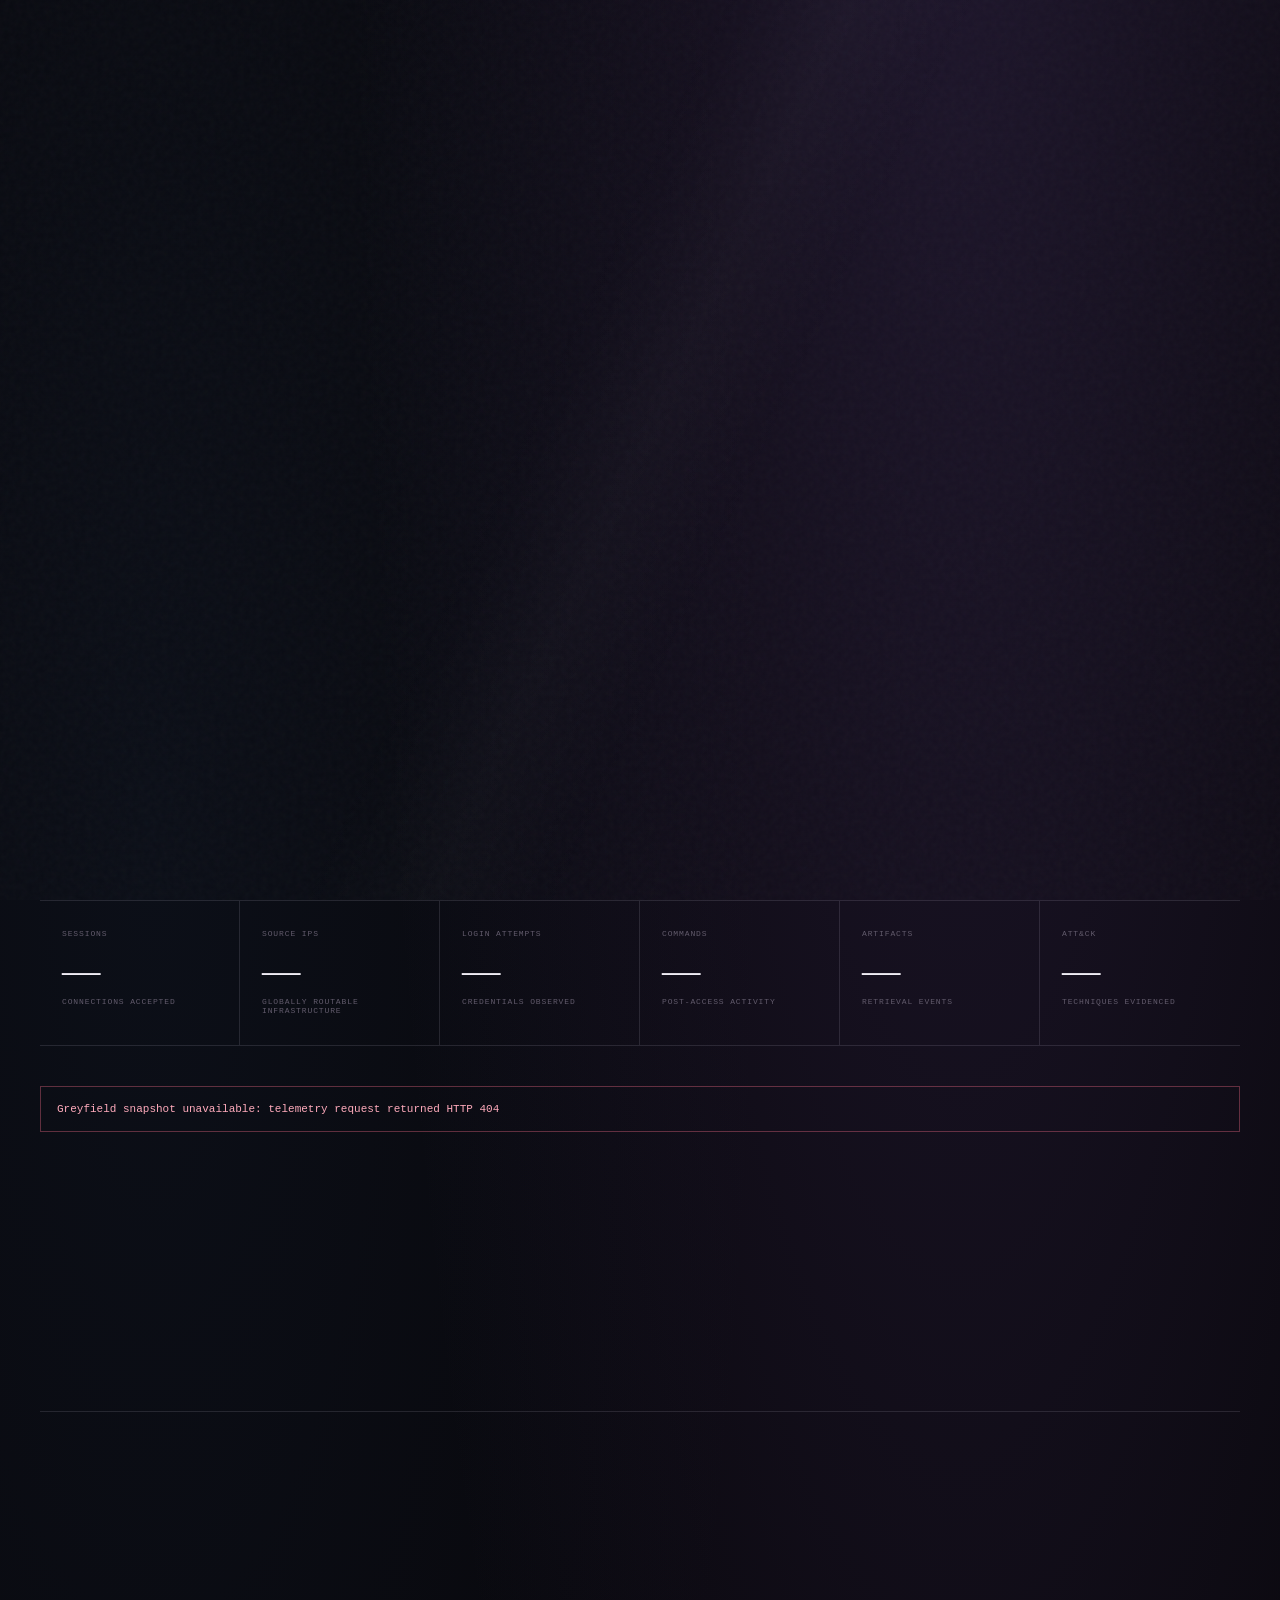
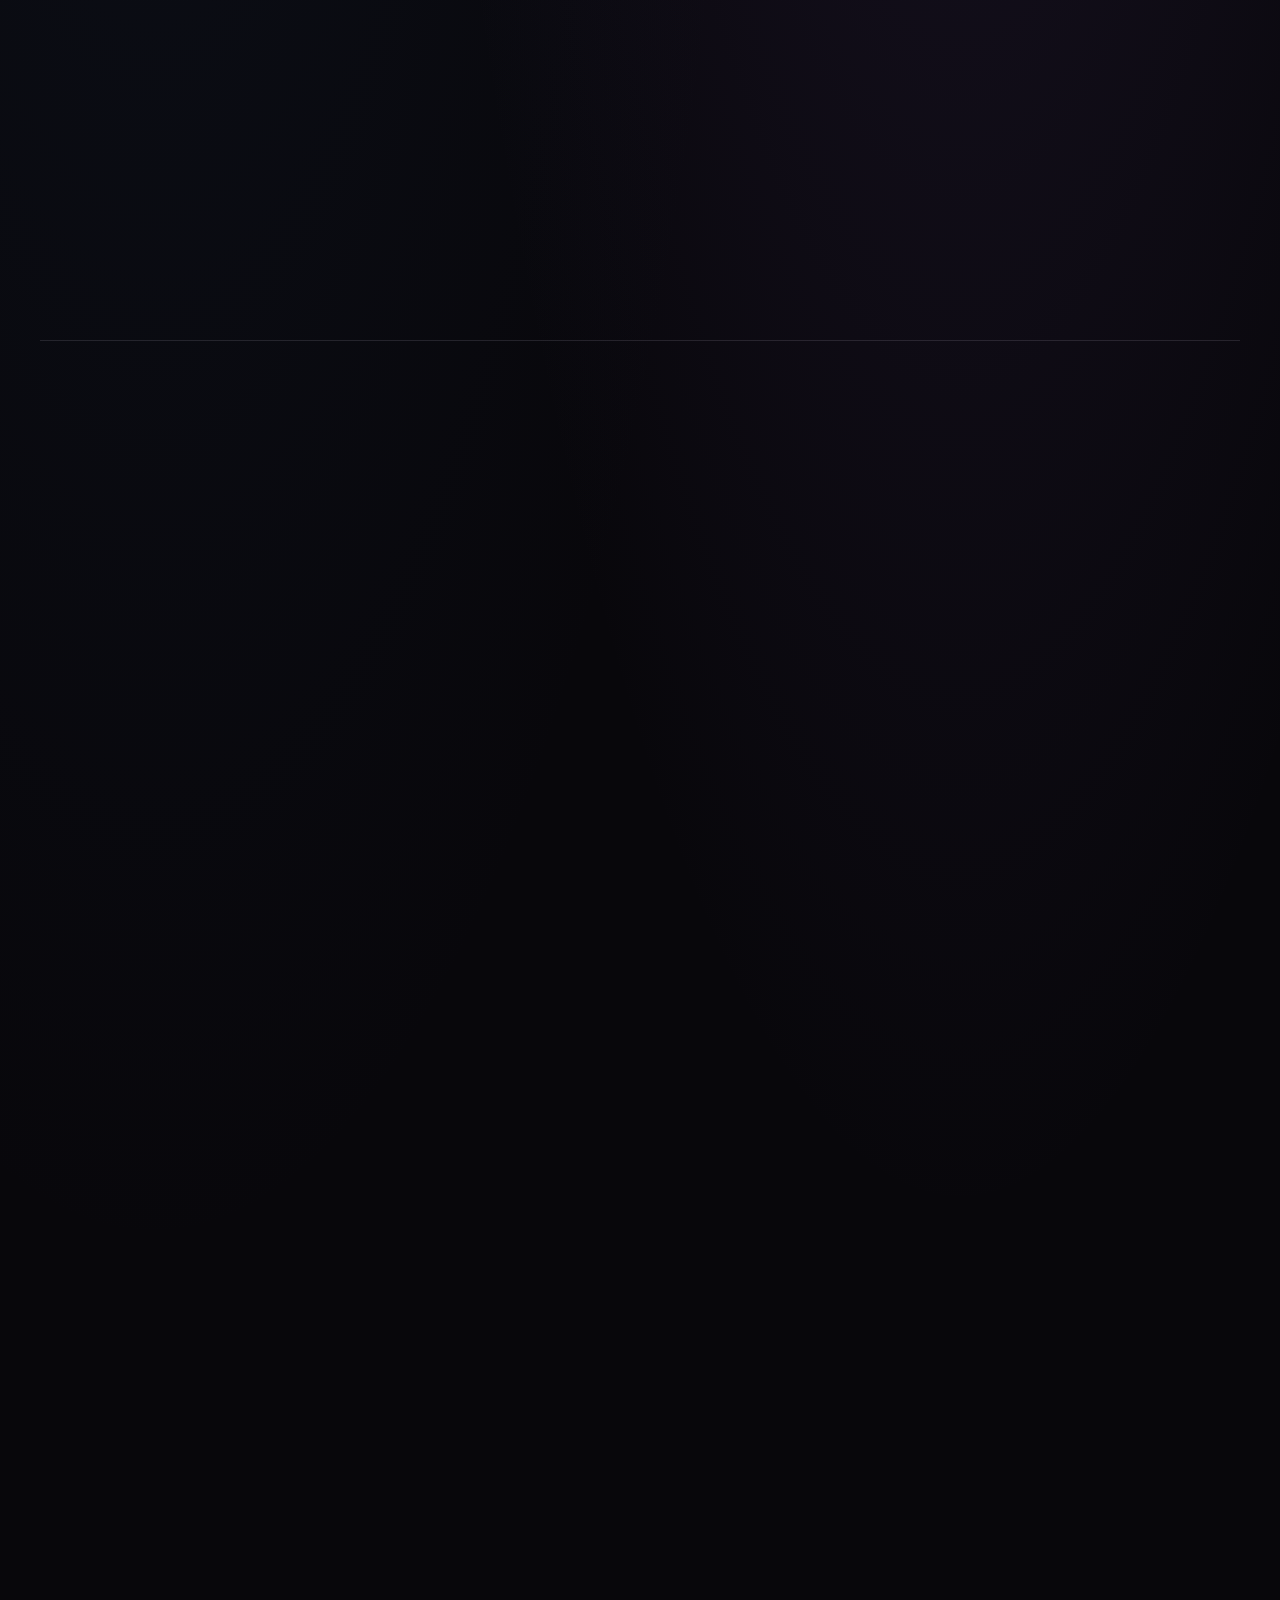
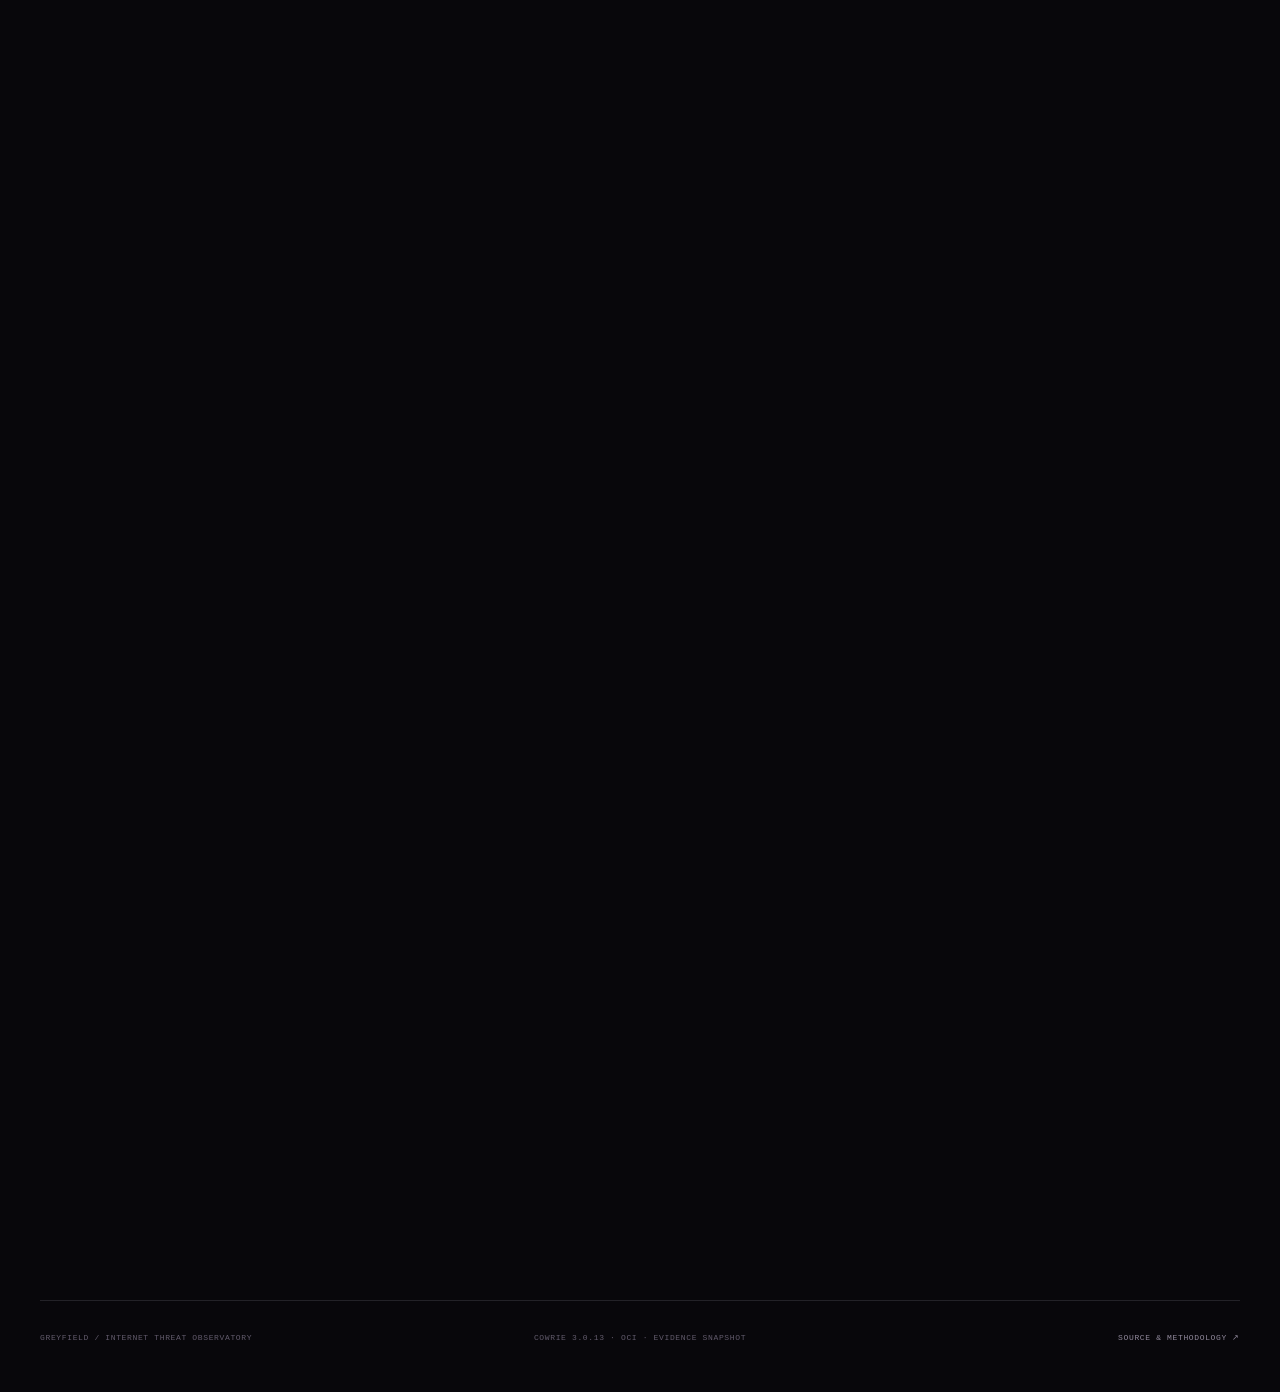
==== dashboard/index.html @ a4156a8d "build evidence-governed threat observatory" ====
<!doctype html>
<html lang="en">
  <head>
    <meta charset="utf-8">
    <meta name="viewport" content="width=device-width, initial-scale=1">
    <meta name="color-scheme" content="dark">
    <meta name="theme-color" content="#08070b">
    <meta http-equiv="Content-Security-Policy" content="default-src 'self'; script-src 'self'; style-src 'self'; img-src 'self' data:; connect-src 'self'; object-src 'none'; base-uri 'none'; frame-ancestors 'none'">
    <meta name="description" content="Greyfield is a live SSH and Telnet honeypot observatory publishing evidence-backed internet threat telemetry.">
    <title>Greyfield — Internet Threat Observatory</title>
    <link rel="icon" href="./assets/favicon.svg" type="image/svg+xml">
    <link rel="stylesheet" href="./assets/styles.css">
    <script src="./assets/app.js" defer></script>
  </head>
  <body>
    <a class="skip-link" href="#main">Skip to observations</a>
    <div class="grain" aria-hidden="true"></div>

    <main id="main">
      <section id="top" class="hero">
        <div class="hero-copy reveal">
          <p class="overline"><span>01</span> Public threat research / OCI Mumbai</p>
          <h1>The internet knocks.<br><em>Greyfield listens.</em></h1>
          <p class="hero-deck">
            An internet-facing SSH and Telnet deception system preserving evidence of discovery,
            credential pressure, command execution, and payload retrieval against an exposed Linux decoy.
          </p>
          <div class="hero-meta">
            <span><small>Snapshot</small><time id="generated-at">—</time></span>
            <span><small>Observed</small><strong id="window-label">—</strong></span>
            <span><small>Sensor</small><strong id="sensor-label">—</strong></span>
            <span id="endpoint-meta" hidden><small>Public decoy</small><strong id="endpoint-label">—</strong></span>
          </div>
        </div>

        <div class="observatory reveal" aria-label="Geographic distribution of observed attacker sources">
          <div class="observatory-head">
            <span>Source constellation</span>
            <span id="constellation-label">Awaiting telemetry</span>
          </div>
          <canvas id="source-canvas"></canvas>
          <div class="observatory-axis x">180°W <span>0°</span> 180°E</div>
          <div class="observatory-axis y">90°N <span>0°</span> 90°S</div>
          <div id="source-focus" class="source-focus" aria-live="polite">
            <small>Hover a signal</small>
            <strong>Public sources appear here</strong>
          </div>
        </div>
      </section>

      <section class="metric-band" aria-label="Observation totals">
        <article><span>Sessions</span><strong id="metric-sessions">—</strong><small>connections accepted</small></article>
        <article><span>Source IPs</span><strong id="metric-sources">—</strong><small>globally routable infrastructure</small></article>
        <article><span>Login attempts</span><strong id="metric-auth">—</strong><small>credentials observed</small></article>
        <article><span>Commands</span><strong id="metric-commands">—</strong><small>post-access activity</small></article>
        <article><span>Artifacts</span><strong id="metric-downloads">—</strong><small>retrieval events</small></article>
        <article><span>ATT&amp;CK</span><strong id="metric-techniques">—</strong><small>techniques evidenced</small></article>
      </section>

      <div id="dashboard-error" class="error-banner" role="alert" hidden></div>

      <section id="pulse" class="chapter">
        <header class="chapter-head reveal">
          <div><p class="overline"><span>02</span> Temporal signal</p><h2>Attack pulse</h2></div>
          <p>A seven-day operating picture of connection volume, credential pressure, post-access commands, and payload-transfer activity reaching the decoy.</p>
        </header>
        <div class="pulse-layout">
          <article class="chart-stage reveal">
            <div class="stage-head">
              <div class="legend"><span class="sessions">Sessions</span><span class="auth">Auth</span><span class="commands">Commands</span></div>
              <div class="range-switch" role="group" aria-label="Activity range">
                <button type="button" data-hours="24">24H</button>
                <button type="button" data-hours="168" class="active">7D</button>
              </div>
            </div>
            <div id="pulse-chart" class="pulse-chart" role="img" aria-label="Observed activity over time"></div>
          </article>
          <aside class="stream reveal">
            <div class="stage-head"><strong>Latest evidence</strong><span>UTC</span></div>
            <ol id="event-stream"></ol>
          </aside>
        </div>
      </section>

      <section id="origins" class="chapter">
        <header class="chapter-head reveal">
          <div><p class="overline"><span>03</span> Network evidence</p><h2>Where the traffic came from</h2></div>
          <p>Public source addresses are shown as observed. Location and network ownership are approximate enrichment, not identity attribution.</p>
        </header>
        <div class="evidence-toolbar reveal">
          <label><span>Filter source evidence</span><input id="source-search" type="search" placeholder="IP, country, ASN, network…" autocomplete="off"></label>
          <span id="source-count">— sources</span>
        </div>
        <div class="evidence-table-wrap reveal">
          <table class="evidence-table">
            <thead><tr><th>Source</th><th>Network context</th><th>First / last seen</th><th>Sessions</th><th>Auth</th><th>Commands</th><th>Artifacts</th></tr></thead>
            <tbody id="source-rows"></tbody>
          </table>
        </div>
      </section>

      <section id="behavior" class="chapter behavior-chapter">
        <header class="chapter-head reveal">
          <div><p class="overline"><span>04</span> Intrusion evidence</p><h2>Observed intrusion behavior</h2></div>
          <p>Greyfield reconstructs credential pressure and post-access activity from commands issued inside the decoy. Records are sanitized for publication, rendered as inert evidence, and mapped to ATT&amp;CK only where the telemetry supports the technique.</p>
        </header>

        <div class="credential-pair reveal">
          <article>
            <header><span>Most-tried usernames</span><small>credential surface</small></header>
            <div id="username-list" class="rank-list"></div>
          </article>
          <article>
            <header><span>Most-tried passwords</span><small>attacker supplied</small></header>
            <div id="password-list" class="rank-list amber"></div>
          </article>
        </div>

        <article class="command-lab reveal">
          <header>
            <div><span class="terminal-lights" aria-hidden="true"><i></i><i></i><i></i></span><strong>Observed command evidence</strong></div>
            <label><span class="visually-hidden">Filter commands</span><input id="command-search" type="search" placeholder="Search command evidence…" autocomplete="off"></label>
          </header>
          <div class="terminal-heading"><span>count</span><span>observed command</span><span>classification</span><span>ATT&amp;CK</span></div>
          <div id="command-rows" class="command-rows"></div>
        </article>

        <div class="mitre-head reveal">
          <div><p class="overline">MITRE ATT&amp;CK Enterprise</p><h3>Evidence-mapped techniques</h3></div>
          <a href="./data/attack-layer.json" download>Download Navigator layer <span>↗</span></a>
        </div>
        <div id="mitre-grid" class="mitre-grid"></div>
      </section>

      <section id="artifacts" class="chapter">
        <header class="chapter-head reveal">
          <div><p class="overline"><span>05</span> Payload transfer</p><h2>Payload retrieval evidence</h2></div>
          <p>This record identifies transfer infrastructure requested through the decoy, with query material removed and SHA-256 retained for correlation. Retrieval is evidence of transfer activity—not proof of execution, family attribution, or operator identity.</p>
        </header>
        <div id="artifact-empty" class="empty-state" hidden>No artifact retrieval has been observed in this snapshot.</div>
        <div class="artifact-table-wrap reveal">
          <table class="artifact-table">
            <thead><tr><th>Observed URL</th><th>SHA-256</th><th>ATT&amp;CK</th><th>Family correlation</th><th>Count</th><th>Last observed</th></tr></thead>
            <tbody id="artifact-rows"></tbody>
          </table>
        </div>
      </section>

      <section id="method" class="method chapter reveal">
        <div>
          <p class="overline"><span>06</span> Evidence boundary</p>
          <h2>Real observations.<br><em>Clear limits.</em></h2>
        </div>
        <div class="method-copy">
          <p id="provenance-copy">Telemetry is loading.</p>
          <p>Greyfield records what reached a controlled deception service; it does not identify the person behind an address. Source geography, network ownership, ATT&amp;CK mappings, and third-party family labels remain qualified analytical context rather than attribution.</p>
        </div>
        <dl class="quality-list">
          <div><dt>Published events</dt><dd id="quality-events">—</dd></div>
          <div><dt>Operator events removed</dt><dd id="quality-operator">—</dd></div>
          <div><dt>Non-public addresses removed</dt><dd id="quality-private">—</dd></div>
          <div><dt>Sensitive patterns redacted</dt><dd id="quality-redactions">—</dd></div>
          <div><dt>Invalid records skipped</dt><dd id="quality-invalid">—</dd></div>
          <div><dt>New hash lookups</dt><dd id="quality-family-lookups">—</dd></div>
          <div><dt>Hash lookup failures</dt><dd id="quality-family-failures">—</dd></div>
          <div><dt>Schema</dt><dd id="quality-schema">—</dd></div>
        </dl>
      </section>
    </main>

    <footer>
      <span>Greyfield / Internet Threat Observatory</span>
      <span>Cowrie 3.0.13 · OCI · evidence snapshot</span>
      <a href="https://github.com/dedsec-terminal/greyfield">Source &amp; methodology ↗</a>
    </footer>
  </body>
</html>
---- dashboard/assets/styles.css ----
:root {
  --ink: #f0edf5;
  --paper: #08070b;
  --paper-2: #0d0b12;
  --panel: rgba(18, 15, 24, 0.76);
  --line: rgba(225, 217, 239, 0.13);
  --line-strong: rgba(225, 217, 239, 0.24);
  --muted: #91899c;
  --dim: #625b6c;
  --violet: #9e83ff;
  --blue: #73a9ff;
  --rose: #ff708d;
  --amber: #efb85a;
  --mint: #65d7b0;
  --content: min(1480px, calc(100vw - 80px));
  --serif: Georgia, "Times New Roman", serif;
  --sans: Inter, ui-sans-serif, -apple-system, BlinkMacSystemFont, "Segoe UI", sans-serif;
  --mono: "SFMono-Regular", Consolas, "Liberation Mono", monospace;
  color-scheme: dark;
  font-family: var(--sans);
}

* { box-sizing: border-box; }
[hidden] { display: none !important; }
html { scroll-behavior: smooth; }
body {
  min-width: 320px;
  margin: 0;
  overflow-x: hidden;
  background:
    radial-gradient(ellipse at 75% -5%, rgba(110, 77, 162, 0.22), transparent 38rem),
    radial-gradient(ellipse at 12% 18%, rgba(35, 65, 104, 0.14), transparent 38rem),
    var(--paper);
  color: var(--ink);
  font-family: var(--sans);
  -webkit-font-smoothing: antialiased;
}

body::before {
  position: fixed;
  z-index: -1;
  inset: 0;
  background: linear-gradient(115deg, transparent 42%, rgba(255,255,255,.018) 50%, transparent 58%);
  content: "";
  pointer-events: none;
}

.grain {
  position: fixed;
  z-index: 100;
  inset: 0;
  opacity: .032;
  pointer-events: none;
  background-image: url("data:image/svg+xml,%3Csvg viewBox='0 0 180 180' xmlns='http://www.w3.org/2000/svg'%3E%3Cfilter id='n'%3E%3CfeTurbulence type='fractalNoise' baseFrequency='.85' numOctaves='3' stitchTiles='stitch'/%3E%3C/filter%3E%3Crect width='100%25' height='100%25' filter='url(%23n)' opacity='.9'/%3E%3C/svg%3E");
}

a { color: inherit; text-decoration: none; }
button, input { font: inherit; }
button { color: inherit; }
::selection { background: rgba(158, 131, 255, .35); }

.skip-link {
  position: fixed;
  z-index: 200;
  top: 12px;
  left: 12px;
  padding: 10px 14px;
  border-radius: 6px;
  background: var(--ink);
  color: var(--paper);
  opacity: 0;
  pointer-events: none;
  transform: translateY(-160%);
}
.skip-link:focus { opacity: 1; pointer-events: auto; transform: none; }

main, footer { width: var(--content); margin-inline: auto; }
.hero {
  display: grid;
  min-height: 100vh;
  grid-template-columns: .92fr 1.08fr;
  align-items: center;
  gap: clamp(40px, 6vw, 110px);
  padding: 80px 0 92px;
}

.overline { margin: 0 0 24px; color: var(--muted); font: 10px var(--mono); letter-spacing: .16em; text-transform: uppercase; }
.overline span { margin-right: 15px; color: var(--violet); }
.hero h1 { max-width: 760px; margin: 0; font: 400 clamp(55px, 6.3vw, 108px)/.9 var(--serif); letter-spacing: -.055em; }
.hero h1 em, .method h2 em { color: #a99bb8; font-weight: 400; }
.hero-deck { max-width: 630px; margin: 36px 0 42px; color: #b4adbb; font-size: clamp(15px, 1.2vw, 19px); line-height: 1.7; }
.hero-meta { display: flex; flex-wrap: wrap; gap: 34px; }
.hero-meta span { display: grid; gap: 7px; }
.hero-meta small { color: var(--dim); font: 9px var(--mono); letter-spacing: .12em; text-transform: uppercase; }
.hero-meta strong, .hero-meta time { color: #c8c1ce; font: 11px var(--mono); }

.observatory {
  position: relative;
  min-height: 570px;
  overflow: hidden;
  border: 1px solid var(--line);
  border-radius: 50% 50% 22px 22px / 18% 18% 22px 22px;
  background:
    radial-gradient(circle at 50% 54%, rgba(106, 75, 150, .18), transparent 44%),
    linear-gradient(180deg, rgba(18, 16, 25, .78), rgba(11, 9, 15, .92));
  box-shadow: 0 40px 100px rgba(0,0,0,.38), inset 0 0 80px rgba(116, 85, 163, .04);
}
.observatory::before, .observatory::after { position: absolute; inset: 12% 10%; border: 1px solid rgba(190,178,211,.07); border-radius: 50%; content: ""; }
.observatory::after { inset: 22% 20%; }
.observatory-head { position: absolute; z-index: 2; top: 28px; right: 34px; left: 34px; display: flex; justify-content: space-between; color: var(--dim); font: 9px var(--mono); letter-spacing: .12em; text-transform: uppercase; }
#source-canvas { position: absolute; inset: 0; width: 100%; height: 100%; }
.observatory-axis { position: absolute; color: rgba(188,178,202,.3); font: 8px var(--mono); letter-spacing: .08em; pointer-events: none; }
.observatory-axis.x { right: 45px; bottom: 29px; left: 45px; display: flex; justify-content: space-between; }
.observatory-axis.y { top: 75px; bottom: 58px; left: 22px; display: flex; flex-direction: column; justify-content: space-between; }
.source-focus { position: absolute; z-index: 3; right: 32px; bottom: 54px; display: grid; max-width: 270px; gap: 5px; padding: 14px 16px; border: 1px solid var(--line); border-radius: 8px; background: rgba(7,6,10,.72); backdrop-filter: blur(14px); }
.source-focus small { color: var(--dim); font: 8px var(--mono); letter-spacing: .12em; text-transform: uppercase; }
.source-focus strong { overflow: hidden; color: #ddd5e6; font: 11px var(--mono); text-overflow: ellipsis; white-space: nowrap; }

.metric-band { display: grid; grid-template-columns: repeat(6, 1fr); border-block: 1px solid var(--line); }
.metric-band article { min-width: 0; padding: 28px 22px 30px; border-right: 1px solid var(--line); }
.metric-band article:last-child { border: 0; }
.metric-band span, .metric-band small { display: block; color: var(--dim); font: 8px var(--mono); letter-spacing: .11em; text-transform: uppercase; }
.metric-band strong { display: block; margin: 13px 0 8px; font: 400 clamp(30px, 3vw, 48px)/1 var(--serif); }

.chapter { padding: clamp(100px, 11vw, 180px) 0 0; scroll-margin-top: 70px; }
.chapter-head { display: grid; grid-template-columns: 1fr minmax(320px, 570px); align-items: end; gap: 70px; margin-bottom: 55px; }
.chapter-head .overline { margin-bottom: 17px; }
.chapter h2 { margin: 0; font: 400 clamp(42px, 4.5vw, 72px)/.96 var(--serif); letter-spacing: -.04em; }
.chapter-head > p { margin: 0; color: var(--muted); font-size: 14px; line-height: 1.75; }

.pulse-layout { display: grid; grid-template-columns: minmax(0, 1fr) 380px; min-height: 520px; border-block: 1px solid var(--line); }
.chart-stage { min-width: 0; padding: 28px 38px 30px 0; border-right: 1px solid var(--line); }
.stage-head { display: flex; min-height: 36px; align-items: center; justify-content: space-between; margin-bottom: 24px; color: var(--muted); font: 9px var(--mono); letter-spacing: .08em; text-transform: uppercase; }
.legend { display: flex; gap: 24px; }
.legend span::before { display: inline-block; width: 6px; height: 6px; margin-right: 8px; border-radius: 50%; content: ""; }
.legend .sessions::before { background: var(--violet); }.legend .auth::before { background: var(--blue); }.legend .commands::before { background: var(--rose); }
.range-switch { display: flex; gap: 3px; padding: 3px; border: 1px solid var(--line); border-radius: 6px; }
.range-switch button { border: 0; border-radius: 4px; padding: 6px 9px; background: transparent; color: var(--dim); font: 9px var(--mono); cursor: pointer; }
.range-switch button.active { background: rgba(158, 131, 255, .13); color: #d5caff; }
.pulse-chart { height: 410px; }
.pulse-chart svg { width: 100%; height: 100%; overflow: visible; }
.stream { min-width: 0; padding: 28px 0 20px 32px; }
.stream ol { display: grid; max-height: 430px; margin: 0; padding: 0; overflow-y: auto; list-style: none; scrollbar-color: var(--line-strong) transparent; }
.stream li { display: grid; grid-template-columns: 58px minmax(0,1fr); gap: 13px; padding: 14px 0; border-top: 1px solid var(--line); }
.stream time { color: var(--dim); font: 9px var(--mono); }
.stream li div { min-width: 0; }
.stream strong, .stream code { display: block; overflow: hidden; text-overflow: ellipsis; white-space: nowrap; }
.stream strong { color: #cfc8d5; font: 10px var(--mono); }.stream code { margin-top: 6px; color: var(--muted); font: 9px var(--mono); }
.stream .critical strong { color: var(--rose); }.stream .high strong { color: var(--amber); }

.evidence-toolbar { display: flex; align-items: end; justify-content: space-between; margin-bottom: 18px; }
.evidence-toolbar label { display: grid; width: min(520px, 70vw); gap: 9px; color: var(--dim); font: 8px var(--mono); letter-spacing: .11em; text-transform: uppercase; }
input[type="search"] { width: 100%; border: 0; border-bottom: 1px solid var(--line-strong); padding: 11px 0; outline: 0; background: transparent; color: var(--ink); font: 12px var(--mono); }
input[type="search"]:focus { border-color: var(--violet); }
input::placeholder { color: #57505f; }
.evidence-toolbar > span { color: var(--dim); font: 9px var(--mono); }
.evidence-table-wrap, .artifact-table-wrap { overflow-x: auto; border-block: 1px solid var(--line); }
table { width: 100%; border-collapse: collapse; }
th { padding: 15px 16px; color: var(--dim); font: 8px var(--mono); letter-spacing: .1em; text-align: left; text-transform: uppercase; }
td { padding: 19px 16px; border-top: 1px solid var(--line); color: #aaa2b2; font-size: 12px; vertical-align: middle; }
td:first-child, th:first-child { padding-left: 0; }
td:last-child, th:last-child { padding-right: 0; }
.source-ip { display: block; color: #e4ddec; font: 12px var(--mono); }
.source-location, .source-time { display: block; margin-top: 6px; color: var(--dim); font: 9px var(--mono); }
.network-name { display: block; max-width: 340px; overflow: hidden; color: #bfb7c7; text-overflow: ellipsis; white-space: nowrap; }
.network-asn { display: block; margin-top: 5px; color: var(--violet); font: 9px var(--mono); }
.number-cell { color: #d8d0df; font: 11px var(--mono); }

.credential-pair { display: grid; grid-template-columns: 1fr 1fr; gap: 1px; margin-bottom: 70px; background: var(--line); }
.credential-pair article { min-height: 420px; padding: 30px 34px 38px; background: rgba(12,10,15,.96); }
.credential-pair header { display: flex; justify-content: space-between; margin-bottom: 34px; }
.credential-pair header span { font: 500 13px var(--sans); }.credential-pair header small { color: var(--dim); font: 8px var(--mono); letter-spacing: .1em; text-transform: uppercase; }
.rank-list { display: grid; gap: 14px; }
.rank-row { display: grid; grid-template-columns: minmax(90px,1fr) 3fr 42px; align-items: center; gap: 16px; }
.rank-row code { overflow: hidden; color: #beb6c6; font: 10px var(--mono); text-overflow: ellipsis; white-space: nowrap; }
.rank-track { height: 2px; background: rgba(115,169,255,.1); }.rank-track i { display: block; height: 100%; background: linear-gradient(90deg, var(--violet), var(--blue)); }
.rank-list.amber .rank-track i { background: linear-gradient(90deg, var(--amber), var(--rose)); }
.rank-row strong { color: var(--dim); font: 9px var(--mono); text-align: right; }

.command-lab { overflow: hidden; border: 1px solid var(--line); border-radius: 12px; background: #09080c; box-shadow: 0 35px 90px rgba(0,0,0,.28); }
.command-lab > header { display: grid; grid-template-columns: 1fr minmax(240px, 420px); align-items: center; gap: 30px; min-height: 66px; border-bottom: 1px solid var(--line); padding: 0 24px; }
.command-lab > header > div { display: flex; align-items: center; gap: 16px; }.command-lab > header strong { color: #bcb4c3; font: 10px var(--mono); font-weight: 400; text-transform: uppercase; }
.terminal-lights { display: flex; gap: 6px; }.terminal-lights i { width: 6px; height: 6px; border-radius: 50%; background: #4a4450; }.terminal-lights i:first-child { background: var(--rose); }.terminal-lights i:nth-child(2) { background: var(--amber); }
.command-lab input { padding-block: 9px; text-align: right; }
.terminal-heading, .command-row { display: grid; grid-template-columns: 65px minmax(260px,1fr) 180px 120px; gap: 20px; align-items: center; }
.terminal-heading { padding: 13px 24px; color: #514a57; font: 8px var(--mono); letter-spacing: .1em; text-transform: uppercase; }
.command-row { min-height: 54px; border-top: 1px solid rgba(225,217,239,.07); padding: 10px 24px; }
.command-row > * { min-width: 0; }
.command-row strong { color: var(--rose); font: 10px var(--mono); }.command-row code { overflow: hidden; color: #c9c1d0; font: 10px/1.55 var(--mono); text-overflow: ellipsis; white-space: nowrap; }.command-row span { color: var(--muted); font-size: 10px; }.command-row a { color: var(--violet); font: 9px var(--mono); }
.technique-links { display: flex; flex-wrap: wrap; gap: 7px; }

.mitre-head { display: flex; align-items: end; justify-content: space-between; margin: 110px 0 32px; }
.mitre-head .overline { margin-bottom: 12px; }.mitre-head h3 { margin: 0; font: 400 36px var(--serif); }.mitre-head a { border-bottom: 1px solid var(--line-strong); padding-bottom: 8px; color: #c2bac9; font: 9px var(--mono); text-transform: uppercase; }.mitre-head a span { color: var(--violet); }
.mitre-grid { display: grid; grid-template-columns: repeat(3, 1fr); gap: 1px; background: transparent; }
.mitre-card { position: relative; min-height: 260px; padding: 27px 28px 31px; overflow: hidden; background: #0c0a0f; }
.mitre-card::after { position: absolute; right: -35px; bottom: -65px; width: 170px; height: 170px; border: 1px solid rgba(158,131,255,.1); border-radius: 50%; content: ""; }
.mitre-card header { display: flex; justify-content: space-between; color: var(--violet); font: 9px var(--mono); }.mitre-card header span:last-child { color: var(--rose); }.mitre-card h4 { margin: 28px 0 8px; font: 400 22px/1.15 var(--serif); }.mitre-card > p { color: var(--dim); font: 8px var(--mono); letter-spacing: .1em; text-transform: uppercase; }
.mitre-evidence { display: grid; gap: 7px; margin-top: 23px; }.mitre-evidence code { overflow: hidden; color: #81798a; font: 9px var(--mono); text-overflow: ellipsis; white-space: nowrap; }

.artifact-table td { font-family: var(--mono); font-size: 10px; }.artifact-url { display: block; max-width: 420px; overflow: hidden; color: var(--rose); text-overflow: ellipsis; white-space: nowrap; }.hash { display: block; max-width: 390px; overflow: hidden; color: #bcb3c5; text-overflow: ellipsis; white-space: nowrap; }
.artifact-technique { color: var(--violet); }
.classification { min-width: 190px; }.classification strong, .classification small, .classification time { display: block; }.classification strong { color: #cfc7d7; font-weight: 500; }.classification small, .classification time { margin-top: 6px; color: var(--dim); font-size: 8px; line-height: 1.45; }
.empty-state { border-block: 1px solid var(--line); padding: 45px 0; color: var(--muted); font: 11px var(--mono); }

.method { display: grid; grid-template-columns: .8fr 1fr .9fr; gap: 70px; align-items: start; margin-top: 130px; border-top: 1px solid var(--line); padding-top: 70px; }
.method h2 { font-size: clamp(38px, 4vw, 64px); }.method-copy p { margin: 0 0 20px; color: var(--muted); font-size: 13px; line-height: 1.75; }
.quality-list { display: grid; grid-template-columns: 1fr 1fr; margin: 0; border-top: 1px solid var(--line); border-left: 1px solid var(--line); }
.quality-list div { min-height: 76px; border-right: 1px solid var(--line); border-bottom: 1px solid var(--line); padding: 15px; }.quality-list dt { color: var(--dim); font: 7px var(--mono); letter-spacing: .08em; text-transform: uppercase; }.quality-list dd { margin: 12px 0 0; color: #cdc5d4; font: 14px var(--mono); }

.error-banner { margin-top: 40px; border: 1px solid rgba(255,112,141,.35); padding: 16px; color: #ffabbc; font: 11px var(--mono); }
footer { display: grid; grid-template-columns: 1fr auto 1fr; gap: 20px; margin-top: 150px; border-top: 1px solid var(--line); padding: 32px 0 50px; color: var(--dim); font: 8px var(--mono); letter-spacing: .08em; text-transform: uppercase; }
footer span:nth-child(2) { text-align: center; }footer a { justify-self: end; color: var(--muted); }
.visually-hidden { position: absolute; width: 1px; height: 1px; overflow: hidden; clip: rect(0 0 0 0); white-space: nowrap; }
.reveal { opacity: 0; transform: translateY(18px); transition: opacity 700ms ease, transform 800ms cubic-bezier(.2,.8,.2,1); }.reveal.visible { opacity: 1; transform: none; }

@media (max-width: 1100px) {
  :root { --content: calc(100vw - 44px); }
  .hero { grid-template-columns: 1fr; padding-top: 95px; }.hero-copy { max-width: 850px; }.observatory { min-height: 520px; }
  .metric-band { grid-template-columns: repeat(3, 1fr); }.metric-band article:nth-child(3) { border-right: 0; }.metric-band article:nth-child(-n+3) { border-bottom: 1px solid var(--line); }
  .pulse-layout { grid-template-columns: 1fr; }.chart-stage { border-right: 0; padding-right: 0; }.stream { border-top: 1px solid var(--line); padding-left: 0; }
  .mitre-grid { grid-template-columns: repeat(2,1fr); }.method { grid-template-columns: 1fr 1fr; }.quality-list { grid-column: 1 / -1; }
}

@media (max-width: 720px) {
  :root { --content: calc(100vw - 28px); }
  .hero { min-height: auto; gap: 65px; padding: 76px 0 70px; }.hero h1 { font-size: clamp(50px, 16vw, 74px); }.hero-deck { font-size: 14px; }.hero-meta { gap: 22px; }
  .observatory { min-height: 430px; border-radius: 44% 44% 14px 14px / 14% 14% 14px 14px; }.source-focus { right: 16px; bottom: 47px; left: 38px; max-width: none; }.observatory-head { top: 20px; right: 20px; left: 20px; }
  .metric-band { grid-template-columns: repeat(2, 1fr); }.metric-band article { padding: 22px 12px; }.metric-band article:nth-child(2n) { border-right: 0; }.metric-band article:nth-child(-n+4) { border-bottom: 1px solid var(--line); }.metric-band article:nth-child(3) { border-right: 1px solid var(--line); }.metric-band strong { font-size: 34px; }
  .chapter { padding-top: 105px; }.chapter-head { grid-template-columns: 1fr; gap: 25px; margin-bottom: 38px; }.chapter h2 { font-size: 48px; }.chapter-head > p { font-size: 13px; }
  .pulse-chart { height: 300px; }.chart-stage { padding-top: 22px; }.legend { gap: 12px; }.stream ol { max-height: 360px; }
  .credential-pair { grid-template-columns: 1fr; }.credential-pair article { min-height: 360px; padding: 25px 20px; }.rank-row { grid-template-columns: 100px minmax(80px,1fr) 35px; gap: 10px; }
  .command-lab > header { grid-template-columns: 1fr; gap: 5px; padding: 16px; }.command-lab input { text-align: left; }.terminal-heading { display: none; }.command-row { grid-template-columns: 40px 1fr; gap: 7px 12px; padding: 15px 16px; }.command-row code { white-space: normal; word-break: break-word; }.command-row span, .command-row a { grid-column: 2; }
  .mitre-head { align-items: start; flex-direction: column; gap: 25px; margin-top: 85px; }.mitre-grid { grid-template-columns: 1fr; }.mitre-card { min-height: 230px; }
  .method { grid-template-columns: 1fr; gap: 35px; margin-top: 100px; }.quality-list { grid-column: auto; }
  .evidence-toolbar { align-items: start; flex-direction: column; gap: 15px; }.evidence-toolbar label { width: 100%; }.evidence-table { min-width: 880px; }.artifact-table { min-width: 1120px; }
  footer { grid-template-columns: 1fr; gap: 10px; margin-top: 100px; }footer span:nth-child(2) { text-align: left; }footer a { justify-self: start; }
}

@media (prefers-reduced-motion: reduce) {
  html { scroll-behavior: auto; }.reveal { opacity: 1; transform: none; transition: none; }
}
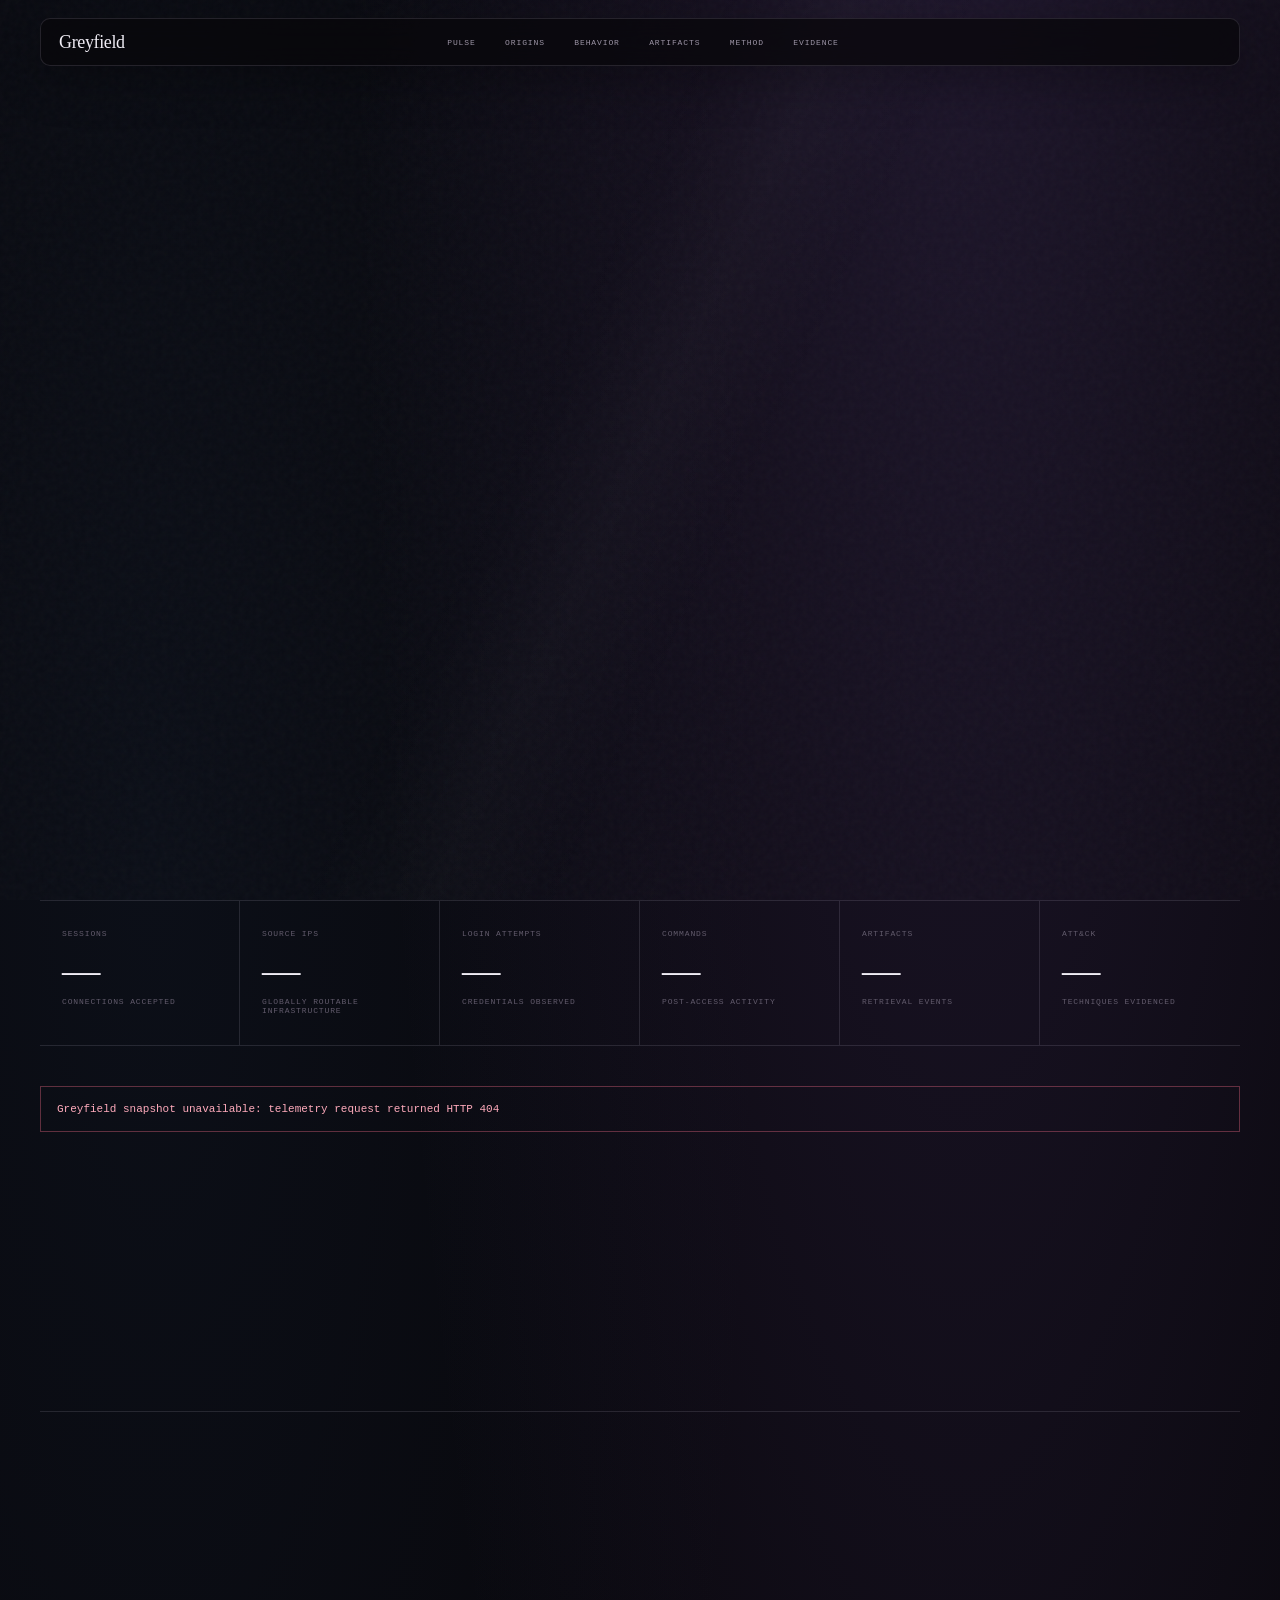
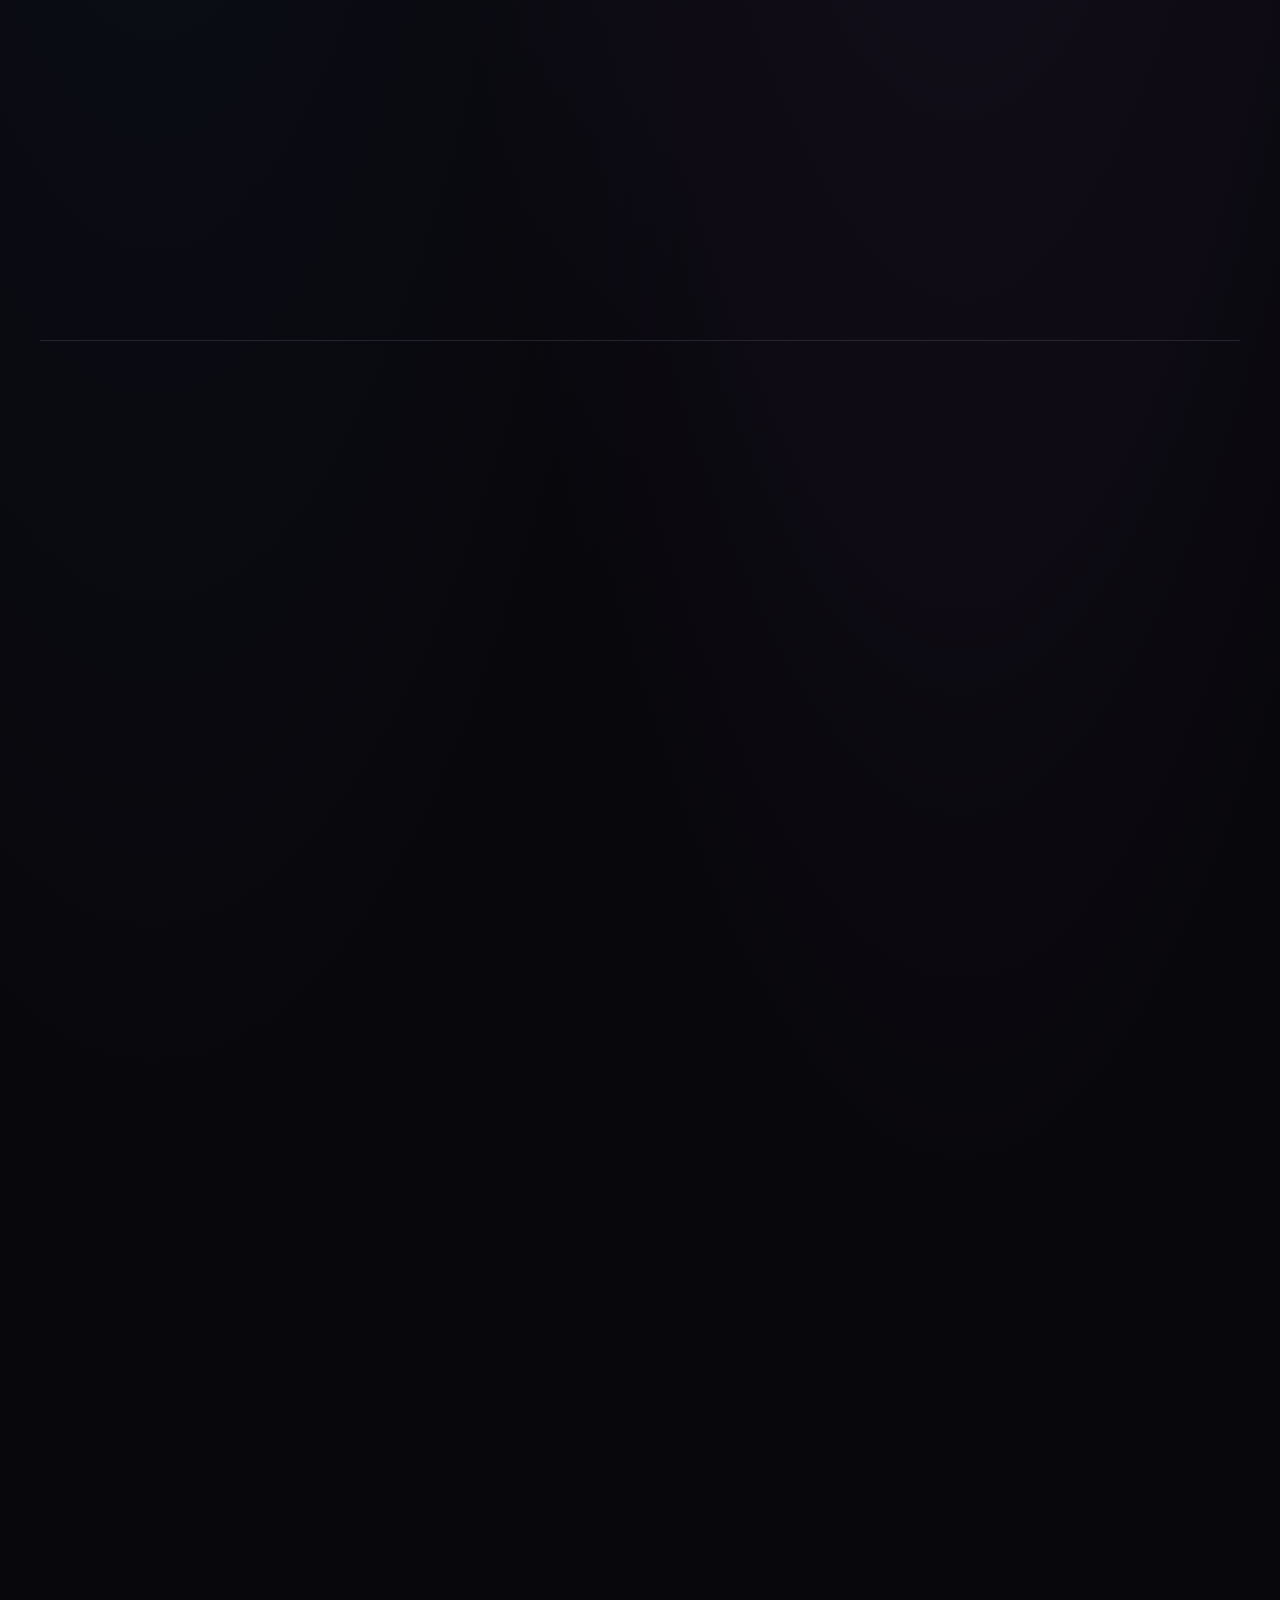
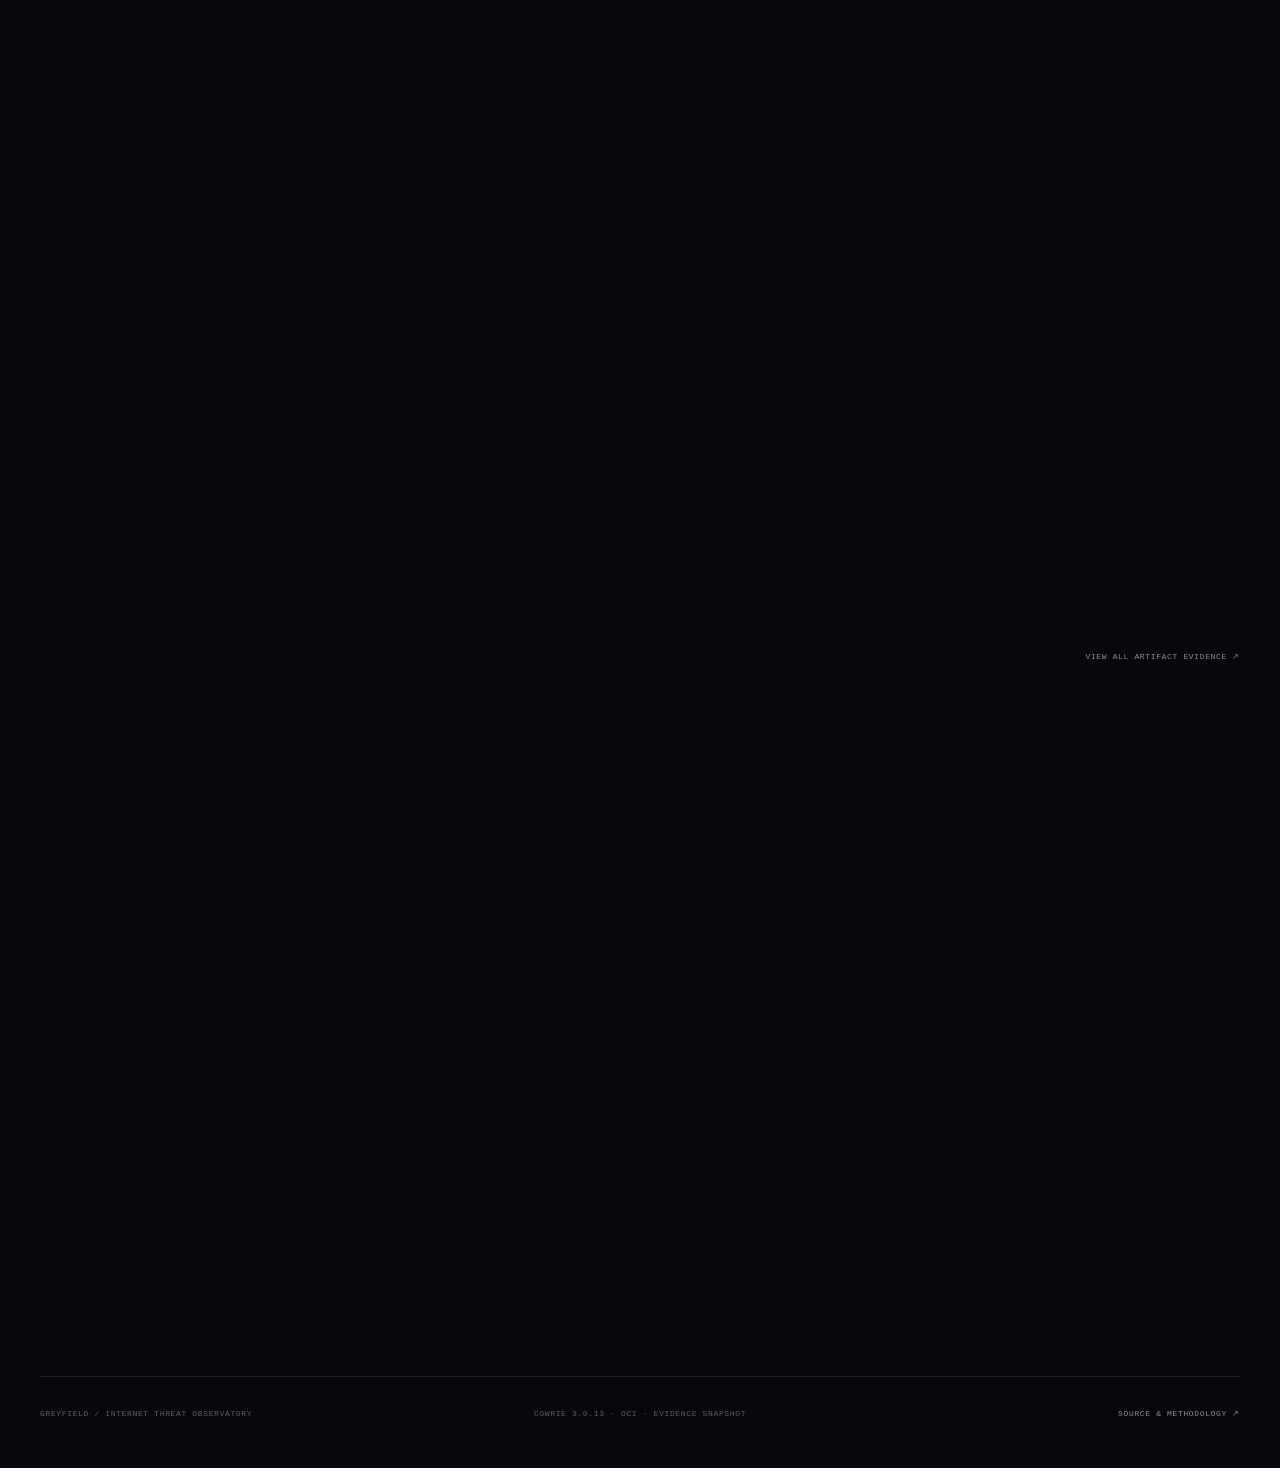
==== commit 68ea2921: "Build curated observatory and evidence explorer" ====
--- a/dashboard/index.html
+++ b/dashboard/index.html
@@ -15,6 +15,13 @@
   <body>
     <a class="skip-link" href="#main">Skip to observations</a>
     <div class="grain" aria-hidden="true"></div>
+    <header class="site-header">
+      <a class="site-brand" href="#top">Greyfield</a>
+      <nav aria-label="Primary navigation">
+        <a href="#pulse">Pulse</a><a href="#origins">Origins</a><a href="#behavior">Behavior</a>
+        <a href="#artifacts">Artifacts</a><a href="#method">Method</a><a href="./evidence.html">Evidence</a>
+      </nav>
+    </header>
 
     <main id="main">
       <section id="top" class="hero">
@@ -36,15 +43,14 @@
         <div class="observatory reveal" aria-label="Geographic distribution of observed attacker sources">
           <div class="observatory-head">
             <span>Source constellation</span>
-            <span id="constellation-label">Awaiting telemetry</span>
+            <span><button id="globe-reset" class="text-button" type="button">Reset globe</button> · <span id="constellation-label">Awaiting telemetry</span></span>
           </div>
           <canvas id="source-canvas"></canvas>
-          <div class="observatory-axis x">180°W <span>0°</span> 180°E</div>
-          <div class="observatory-axis y">90°N <span>0°</span> 90°S</div>
           <div id="source-focus" class="source-focus" aria-live="polite">
-            <small>Hover a signal</small>
-            <strong>Public sources appear here</strong>
+            <small>Rotate or select a signal</small>
+            <strong>Public source details appear here</strong>
           </div>
+          <div id="globe-source-controls" class="visually-hidden" aria-label="Keyboard-accessible source selection"></div>
         </div>
       </section>
 
@@ -62,21 +68,24 @@
       <section id="pulse" class="chapter">
         <header class="chapter-head reveal">
           <div><p class="overline"><span>02</span> Temporal signal</p><h2>Attack pulse</h2></div>
-          <p>A seven-day operating picture of connection volume, credential pressure, post-access commands, and payload-transfer activity reaching the decoy.</p>
+          <p>A 24-hour operating picture by default, with a seven-day view available for longer context. Exact values remain visible at every point.</p>
         </header>
         <div class="pulse-layout">
           <article class="chart-stage reveal">
             <div class="stage-head">
               <div class="legend"><span class="sessions">Sessions</span><span class="auth">Auth</span><span class="commands">Commands</span></div>
               <div class="range-switch" role="group" aria-label="Activity range">
-                <button type="button" data-hours="24">24H</button>
-                <button type="button" data-hours="168" class="active">7D</button>
+                <button type="button" data-series="sessions" class="active" aria-pressed="true">Sessions</button>
+                <button type="button" data-series="auth" class="active" aria-pressed="true">Auth</button>
+                <button type="button" data-series="commands" class="active" aria-pressed="true">Commands</button>
+                <button type="button" data-hours="24" class="active">24H</button>
+                <button type="button" data-hours="168">7D</button>
               </div>
             </div>
             <div id="pulse-chart" class="pulse-chart" role="img" aria-label="Observed activity over time"></div>
           </article>
           <aside class="stream reveal">
-            <div class="stage-head"><strong>Latest evidence</strong><span>UTC</span></div>
+            <div class="stage-head"><strong>Latest evidence</strong><a href="./evidence.html">View evidence ↗</a></div>
             <ol id="event-stream"></ol>
           </aside>
         </div>
@@ -89,7 +98,7 @@
         </header>
         <div class="evidence-toolbar reveal">
           <label><span>Filter source evidence</span><input id="source-search" type="search" placeholder="IP, country, ASN, network…" autocomplete="off"></label>
-          <span id="source-count">— sources</span>
+          <span><span id="source-count">— sources</span> · <a id="source-view-all" href="./evidence.html?section=sources">View all ↗</a></span>
         </div>
         <div class="evidence-table-wrap reveal">
           <table class="evidence-table">
@@ -107,18 +116,18 @@
 
         <div class="credential-pair reveal">
           <article>
-            <header><span>Most-tried usernames</span><small>credential surface</small></header>
+            <header><span>Most-tried usernames</span><a href="./evidence.html?section=credentials">View all ↗</a></header>
             <div id="username-list" class="rank-list"></div>
           </article>
           <article>
-            <header><span>Most-tried passwords</span><small>attacker supplied</small></header>
+            <header><span>Most-tried passwords</span><a href="./evidence.html?section=credentials">View all ↗</a></header>
             <div id="password-list" class="rank-list amber"></div>
           </article>
         </div>
 
         <article class="command-lab reveal">
           <header>
-            <div><span class="terminal-lights" aria-hidden="true"><i></i><i></i><i></i></span><strong>Observed command evidence</strong></div>
+            <div><strong>Observed command evidence</strong><a href="./evidence.html?section=commands">View all ↗</a></div>
             <label><span class="visually-hidden">Filter commands</span><input id="command-search" type="search" placeholder="Search command evidence…" autocomplete="off"></label>
           </header>
           <div class="terminal-heading"><span>count</span><span>observed command</span><span>classification</span><span>ATT&amp;CK</span></div>
@@ -130,6 +139,7 @@
           <a href="./data/attack-layer.json" download>Download Navigator layer <span>↗</span></a>
         </div>
         <div id="mitre-grid" class="mitre-grid"></div>
+        <article id="transfer-intelligence" class="transfer-intelligence reveal"></article>
       </section>
 
       <section id="artifacts" class="chapter">
@@ -138,6 +148,7 @@
           <p>This record identifies transfer infrastructure requested through the decoy, with query material removed and SHA-256 retained for correlation. Retrieval is evidence of transfer activity—not proof of execution, family attribution, or operator identity.</p>
         </header>
         <div id="artifact-empty" class="empty-state" hidden>No artifact retrieval has been observed in this snapshot.</div>
+        <div class="section-action"><a href="./evidence.html?section=artifacts">View all artifact evidence ↗</a></div>
         <div class="artifact-table-wrap reveal">
           <table class="artifact-table">
             <thead><tr><th>Observed URL</th><th>SHA-256</th><th>ATT&amp;CK</th><th>Family correlation</th><th>Count</th><th>Last observed</th></tr></thead>
@@ -161,8 +172,8 @@
           <div><dt>Non-public addresses removed</dt><dd id="quality-private">—</dd></div>
           <div><dt>Sensitive patterns redacted</dt><dd id="quality-redactions">—</dd></div>
           <div><dt>Invalid records skipped</dt><dd id="quality-invalid">—</dd></div>
-          <div><dt>New hash lookups</dt><dd id="quality-family-lookups">—</dd></div>
-          <div><dt>Hash lookup failures</dt><dd id="quality-family-failures">—</dd></div>
+          <div><dt>New hash lookups</dt><dd id="quality-enrichment-lookups">—</dd></div>
+          <div><dt>Hash lookup failures</dt><dd id="quality-enrichment-failures">—</dd></div>
           <div><dt>Schema</dt><dd id="quality-schema">—</dd></div>
         </dl>
       </section>
--- a/dashboard/assets/styles.css
+++ b/dashboard/assets/styles.css
@@ -239,3 +239,156 @@
 @media (prefers-reduced-motion: reduce) {
   html { scroll-behavior: auto; }.reveal { opacity: 1; transform: none; transition: none; }
 }
+
+/* Curated observatory navigation and evidence explorer */
+.site-header {
+  position: fixed;
+  z-index: 120;
+  top: 18px;
+  left: 50%;
+  display: grid;
+  width: var(--content);
+  min-height: 48px;
+  grid-template-columns: 1fr auto 1fr;
+  align-items: center;
+  padding: 8px 12px 8px 18px;
+  border: 1px solid var(--line);
+  border-radius: 10px;
+  background: rgba(8, 7, 11, .76);
+  box-shadow: 0 16px 45px rgba(0, 0, 0, .25);
+  backdrop-filter: blur(18px);
+  transform: translateX(-50%);
+}
+.site-brand { grid-column: 1; justify-self: start; font: 400 18px var(--serif); letter-spacing: -.02em; }
+.site-header nav { grid-column: 2; display: flex; align-items: center; justify-content: center; gap: clamp(18px, 2.3vw, 38px); }
+.site-header nav a { position: relative; color: #9d95a6; font: 8px var(--mono); letter-spacing: .11em; text-transform: uppercase; }
+.site-header nav a:hover, .site-header nav a:focus-visible, .site-header nav a.active, .site-header nav a[aria-current="page"] { color: var(--ink); }
+.site-header nav a.active::after, .site-header nav a[aria-current="page"]::after { position: absolute; right: 0; bottom: -9px; left: 0; height: 1px; background: var(--violet); content: ""; }
+.site-header a:focus-visible, .text-button:focus-visible, .category-tabs button:focus-visible, .pagination button:focus-visible { outline: 1px solid var(--violet); outline-offset: 5px; }
+.text-button { border: 0; padding: 0; background: transparent; color: inherit; font: inherit; letter-spacing: inherit; text-transform: inherit; cursor: pointer; }
+
+#source-canvas { cursor: grab; touch-action: none; }
+#source-canvas:active { cursor: grabbing; }
+.source-focus { width: min(330px, calc(100% - 64px)); max-width: 330px; }
+.source-focus strong { white-space: normal; overflow-wrap: anywhere; }
+.source-focus span { color: var(--muted); font: 8px/1.55 var(--mono); }
+.source-focus a { width: max-content; margin-top: 4px; border-bottom: 1px solid var(--line-strong); color: #cfc6da; font: 8px var(--mono); text-transform: uppercase; }
+.stage-head a, .credential-pair header a, .section-action a, .command-lab header a { color: var(--muted); font: 8px var(--mono); letter-spacing: .08em; text-transform: uppercase; }
+.section-action { display: flex; justify-content: flex-end; margin: -22px 0 18px; }
+.pulse-chart { position: relative; }
+.chart-tooltip { position: absolute; z-index: 5; min-width: 145px; border: 1px solid var(--line-strong); border-radius: 6px; padding: 10px 12px; background: rgba(7, 6, 10, .92); color: #d8d0df; font: 9px/1.65 var(--mono); pointer-events: none; backdrop-filter: blur(12px); }
+.range-switch button[data-series] { border-left: 1px solid var(--line); }
+.range-switch button[aria-pressed="false"] { opacity: .45; text-decoration: line-through; }
+
+.command-row[role="button"], .mitre-card[role="button"] { cursor: pointer; }
+.command-row[role="button"]:focus-visible, .mitre-card[role="button"]:focus-visible { outline: 1px solid var(--violet); outline-offset: -3px; }
+.command-row.expanded { align-items: start; background: rgba(158, 131, 255, .035); }
+.command-row.expanded code { overflow: visible; text-overflow: clip; white-space: pre-wrap; overflow-wrap: anywhere; }
+.command-row code[data-truncated="true"]::after { color: var(--rose); content: "  [publication limit]"; }
+.mitre-card.expanded { overflow: visible; background: #0f0c13; }
+.mitre-card.expanded .mitre-evidence code { overflow: visible; text-overflow: clip; white-space: pre-wrap; overflow-wrap: anywhere; }
+.transfer-intelligence { display: grid; grid-template-columns: minmax(220px, .8fr) 1.5fr; gap: 48px; margin-top: 1px; border: 1px solid var(--line); padding: 34px; background: linear-gradient(105deg, rgba(158,131,255,.075), rgba(12,10,15,.94) 48%); }
+.transfer-intelligence h4 { margin: 7px 0 12px; font: 400 28px var(--serif); }
+.transfer-intelligence p { margin: 0; color: var(--muted); font-size: 12px; line-height: 1.7; }
+.transfer-intelligence dl { display: grid; grid-template-columns: repeat(3, 1fr); gap: 1px; margin: 0; background: var(--line); }
+.transfer-intelligence dl div { padding: 18px; background: #0b090e; }
+.transfer-intelligence dt { color: var(--dim); font: 8px var(--mono); letter-spacing: .09em; text-transform: uppercase; }
+.transfer-intelligence dd { margin: 11px 0 0; color: #d5cddc; font: 15px var(--mono); }
+
+.evidence-page main { padding-top: 138px; }
+.evidence-hero { display: grid; grid-template-columns: 1fr minmax(300px, 520px); align-items: end; column-gap: 70px; border-bottom: 1px solid var(--line); padding: 30px 0 65px; }
+.evidence-hero > .overline, .evidence-hero > .hero-meta { grid-column: 1 / -1; }
+.evidence-hero > .overline { margin-bottom: 28px; }
+.evidence-hero > .hero-meta { margin-top: 42px; }
+.evidence-hero h1 { margin: 0; font: 400 clamp(52px, 6vw, 88px)/.95 var(--serif); letter-spacing: -.045em; }
+.evidence-hero > p { margin: 0; color: var(--muted); font-size: 14px; line-height: 1.8; }
+.evidence-tabs { display: flex; justify-content: center; gap: 6px; padding-top: 48px; }
+.evidence-tabs button, .pagination button { border: 1px solid var(--line); border-radius: 5px; padding: 9px 12px; background: transparent; color: var(--muted); font: 8px var(--mono); letter-spacing: .08em; text-transform: uppercase; cursor: pointer; }
+.evidence-tabs button.active, .pagination button:not(:disabled):hover { border-color: rgba(158,131,255,.45); background: rgba(158,131,255,.09); color: #d8cff3; }
+.evidence-browser { padding-top: 52px; }
+.evidence-browser-head { display: flex; align-items: end; justify-content: space-between; gap: 35px; margin-bottom: 25px; }
+.evidence-browser-head h2 { margin: 0; font: 400 clamp(36px, 4vw, 58px)/1 var(--serif); }
+.evidence-browser-meta { display: grid; gap: 7px; text-align: right; }
+.evidence-browser-meta strong { color: #d4ccd9; font: 11px var(--mono); }
+.evidence-browser-meta span { max-width: 520px; color: var(--dim); font: 8px/1.5 var(--mono); }
+.evidence-search { display: grid; max-width: 520px; gap: 7px; margin-left: auto; color: var(--dim); font: 8px var(--mono); letter-spacing: .1em; text-transform: uppercase; }
+.evidence-results { display: grid; margin-top: 28px; border-top: 1px solid var(--line); }
+.browser-toolbar { display: grid; grid-template-columns: auto minmax(260px, 480px); align-items: end; justify-content: space-between; gap: 30px; }
+.category-tabs { display: flex; flex-wrap: wrap; gap: 6px; }
+.category-tabs button, .pagination button { border: 1px solid var(--line); border-radius: 5px; padding: 9px 12px; background: transparent; color: var(--muted); font: 8px var(--mono); letter-spacing: .08em; text-transform: uppercase; cursor: pointer; }
+.category-tabs button.active, .pagination button:not(:disabled):hover { border-color: rgba(158,131,255,.45); background: rgba(158,131,255,.09); color: #d8cff3; }
+.browser-search { display: grid; gap: 7px; color: var(--dim); font: 8px var(--mono); letter-spacing: .1em; text-transform: uppercase; }
+.browser-summary { display: flex; justify-content: space-between; gap: 25px; margin: 30px 0 14px; color: var(--dim); font: 9px var(--mono); }
+.record-list { display: grid; border-top: 1px solid var(--line); }
+.evidence-record { display: grid; grid-template-columns: minmax(170px, .45fr) 1.55fr; gap: 38px; border-bottom: 1px solid var(--line); padding: 25px 0; }
+.source-record { grid-template-columns: minmax(230px, .6fr) 1.4fr; }
+.source-record .record-secondary { display: block; margin-top: 8px; color: var(--muted); font: 9px/1.55 var(--mono); }
+.record-primary { min-width: 0; color: #ded6e5; font: 11px/1.55 var(--mono); overflow-wrap: anywhere; }
+.compact-record { grid-template-columns: 110px minmax(0, 1fr) auto; align-items: center; }
+.record-kind { color: var(--dim); font: 8px var(--mono); text-transform: uppercase; }
+.record-count { color: var(--rose); font: 10px var(--mono); }
+.command-record { grid-template-columns: 70px minmax(0, 1fr) auto; align-items: start; }
+.record-command, .record-hash { min-width: 0; color: #cbc2d1; font: 10px/1.7 var(--mono); white-space: pre-wrap; overflow-wrap: anywhere; }
+.mitre-record { grid-template-columns: minmax(190px, .45fr) 1.55fr; }
+.mitre-record header { display: grid; gap: 8px; align-content: start; }
+.mitre-record header .technique, .record-tags .technique { color: var(--violet); }
+.mitre-record > small { display: none; }
+.full-evidence-list { display: grid; gap: 9px; }
+.full-evidence-list code { color: #8f8798; font: 9px/1.6 var(--mono); white-space: pre-wrap; overflow-wrap: anywhere; }
+.artifact-record { grid-template-columns: minmax(260px, .65fr) minmax(0, 1.35fr); }
+.artifact-record .record-hash { margin-top: 8px; color: var(--dim); }
+.record-title { min-width: 0; }
+.record-title strong, .record-title code { display: block; color: #ded6e5; font: 11px/1.55 var(--mono); overflow-wrap: anywhere; }
+.record-title small { display: block; margin-top: 8px; color: var(--violet); font: 8px var(--mono); text-transform: uppercase; }
+.record-detail { min-width: 0; color: var(--muted); font-size: 11px; line-height: 1.65; }
+.record-detail code { color: #c7becf; font: 10px/1.65 var(--mono); white-space: pre-wrap; overflow-wrap: anywhere; }
+.record-facts { display: grid; grid-template-columns: repeat(auto-fit, minmax(110px, 1fr)); gap: 1px; margin: 0; background: var(--line); }
+.record-facts div { padding: 12px; background: #0b090e; }
+.record-facts dt { color: var(--dim); font: 7px var(--mono); text-transform: uppercase; }
+.record-facts dd { margin: 7px 0 0; color: #c9c0d0; font: 10px var(--mono); overflow-wrap: anywhere; }
+.record-tags { display: flex; flex-wrap: wrap; gap: 6px; margin-top: 10px; }
+.record-tags span { border: 1px solid var(--line); border-radius: 999px; padding: 4px 7px; color: var(--muted); font: 7px var(--mono); }
+.provider-list { display: grid; gap: 8px; margin-top: 12px; }
+.provider-card { display: grid; grid-template-columns: 120px 1fr auto; gap: 14px; align-items: center; border: 1px solid var(--line); padding: 10px; }
+.provider-card strong { color: #cfc6d6; font: 9px var(--mono); }.provider-card span, .provider-card a { color: var(--dim); font: 8px var(--mono); }.provider-card a { color: var(--violet); }
+.pagination { display: flex; align-items: center; justify-content: center; gap: 16px; padding: 32px 0; color: var(--dim); font: 8px var(--mono); }
+.pagination button:disabled { opacity: .35; cursor: not-allowed; }
+.evidence-empty { border-bottom: 1px solid var(--line); padding: 46px 0; color: var(--muted); font: 11px var(--mono); }
+
+@media (max-width: 980px) {
+  .site-header { grid-template-columns: auto minmax(0, 1fr); }
+  .site-header nav { grid-column: 2; justify-content: flex-end; gap: 18px; }
+  .transfer-intelligence, .evidence-hero { grid-template-columns: 1fr; }
+}
+
+@media (max-width: 720px) {
+  .site-header { top: 9px; width: calc(100vw - 18px); grid-template-columns: 1fr; gap: 8px; padding: 10px 12px; }
+  .site-brand { justify-self: center; font-size: 16px; }
+  .site-header nav { grid-column: 1; width: 100%; justify-content: flex-start; gap: 19px; overflow-x: auto; padding: 2px 4px 4px; scrollbar-width: none; }
+  .site-header nav::-webkit-scrollbar { display: none; }
+  .site-header nav a { flex: 0 0 auto; }
+  .hero { padding-top: 126px; }
+  .stage-head { align-items: flex-start; flex-direction: column; gap: 13px; }
+  .range-switch { width: 100%; overflow-x: auto; }
+  .range-switch button { flex: 0 0 auto; }
+  .source-focus { bottom: 22px; left: 16px; width: calc(100% - 32px); }
+  .transfer-intelligence { grid-template-columns: 1fr; gap: 25px; padding: 24px 20px; }
+  .transfer-intelligence dl { grid-template-columns: 1fr; }
+  .evidence-page main { padding-top: 155px; }
+  .evidence-hero { gap: 25px; padding-bottom: 42px; }
+  .evidence-hero > .overline, .evidence-hero > .hero-meta { grid-column: 1; }
+  .evidence-tabs { justify-content: flex-start; overflow-x: auto; scrollbar-width: none; }
+  .evidence-tabs button { flex: 0 0 auto; }
+  .evidence-browser-head { align-items: flex-start; flex-direction: column; }
+  .evidence-browser-meta { text-align: left; }
+  .evidence-search { max-width: none; margin-left: 0; }
+  .browser-toolbar { grid-template-columns: 1fr; }
+  .category-tabs { flex-wrap: nowrap; overflow-x: auto; padding-bottom: 5px; scrollbar-width: none; }
+  .category-tabs button { flex: 0 0 auto; }
+  .browser-summary { align-items: flex-start; flex-direction: column; gap: 8px; }
+  .evidence-record { grid-template-columns: 1fr; gap: 17px; }
+  .compact-record { grid-template-columns: 82px minmax(0, 1fr) auto; }
+  .command-record { grid-template-columns: 48px minmax(0, 1fr); }
+  .command-record .record-tags { grid-column: 2; }
+  .provider-card { grid-template-columns: 1fr; gap: 6px; }
+}
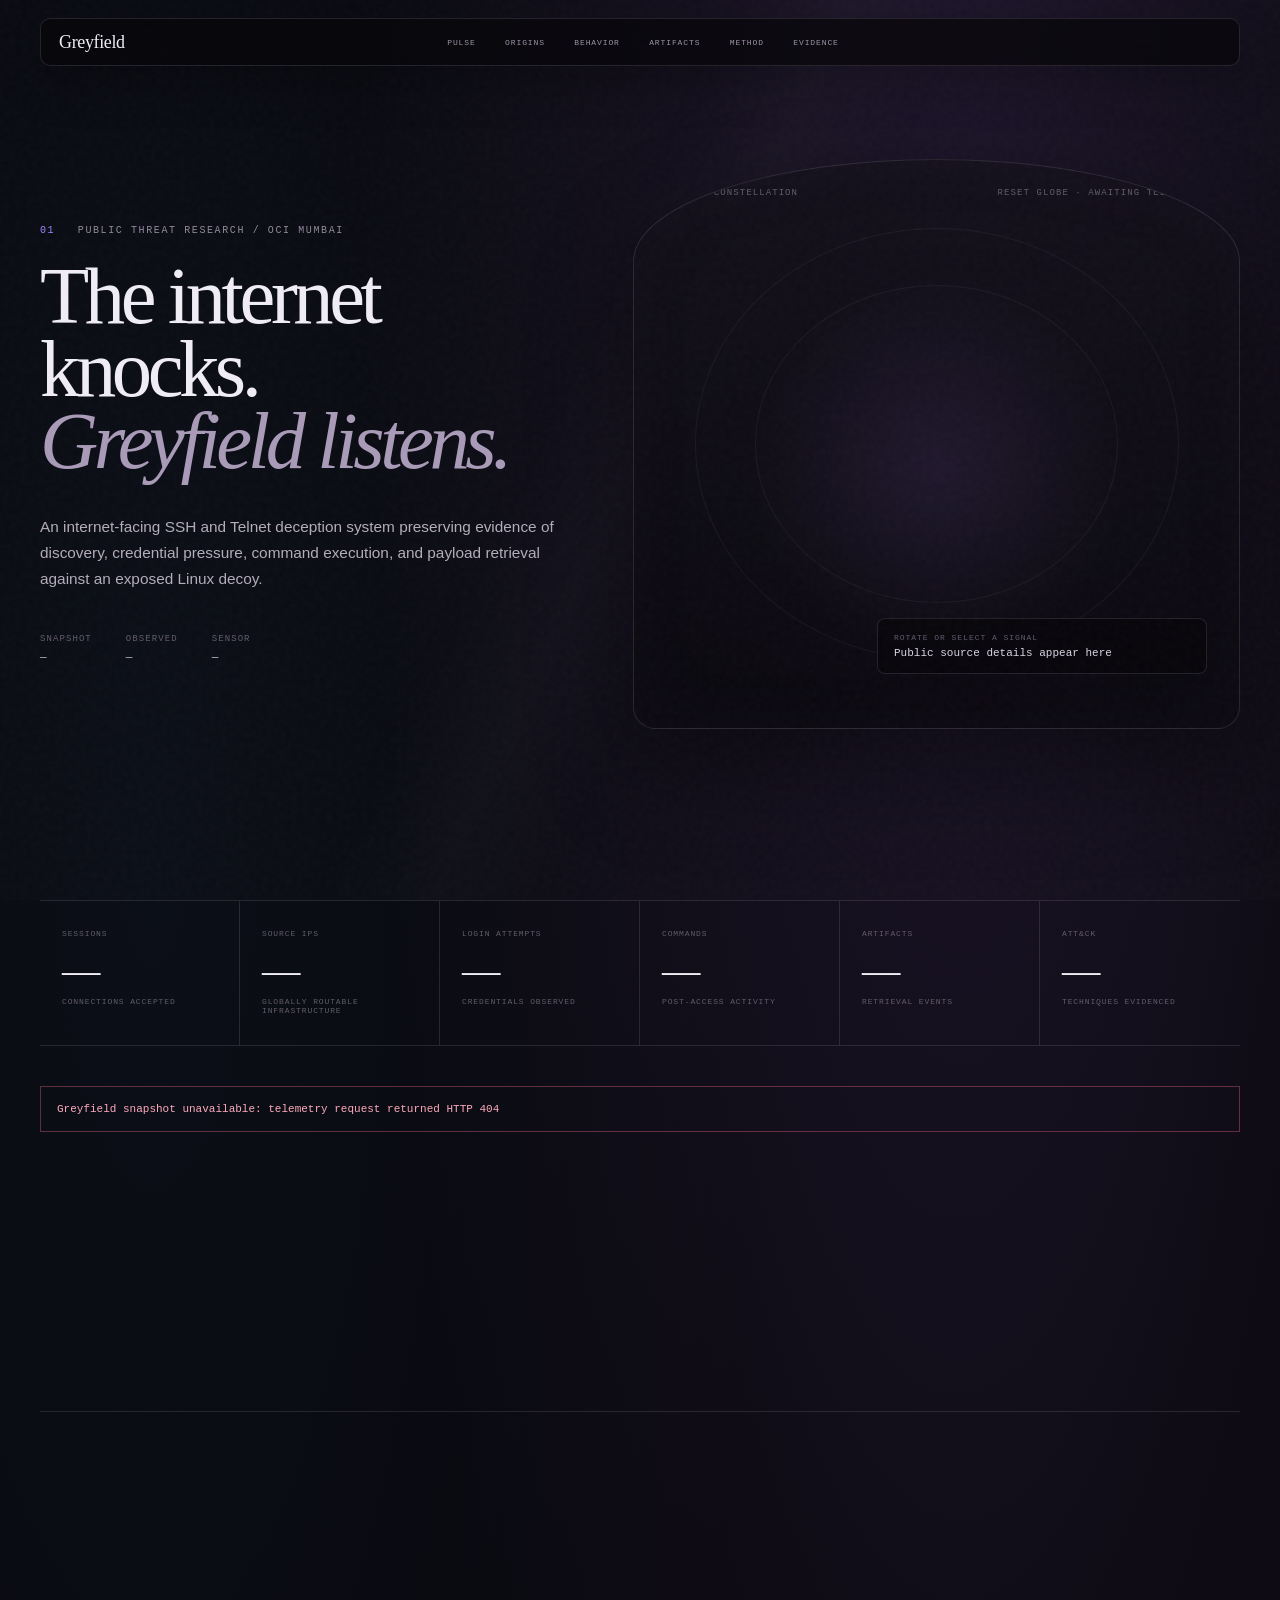
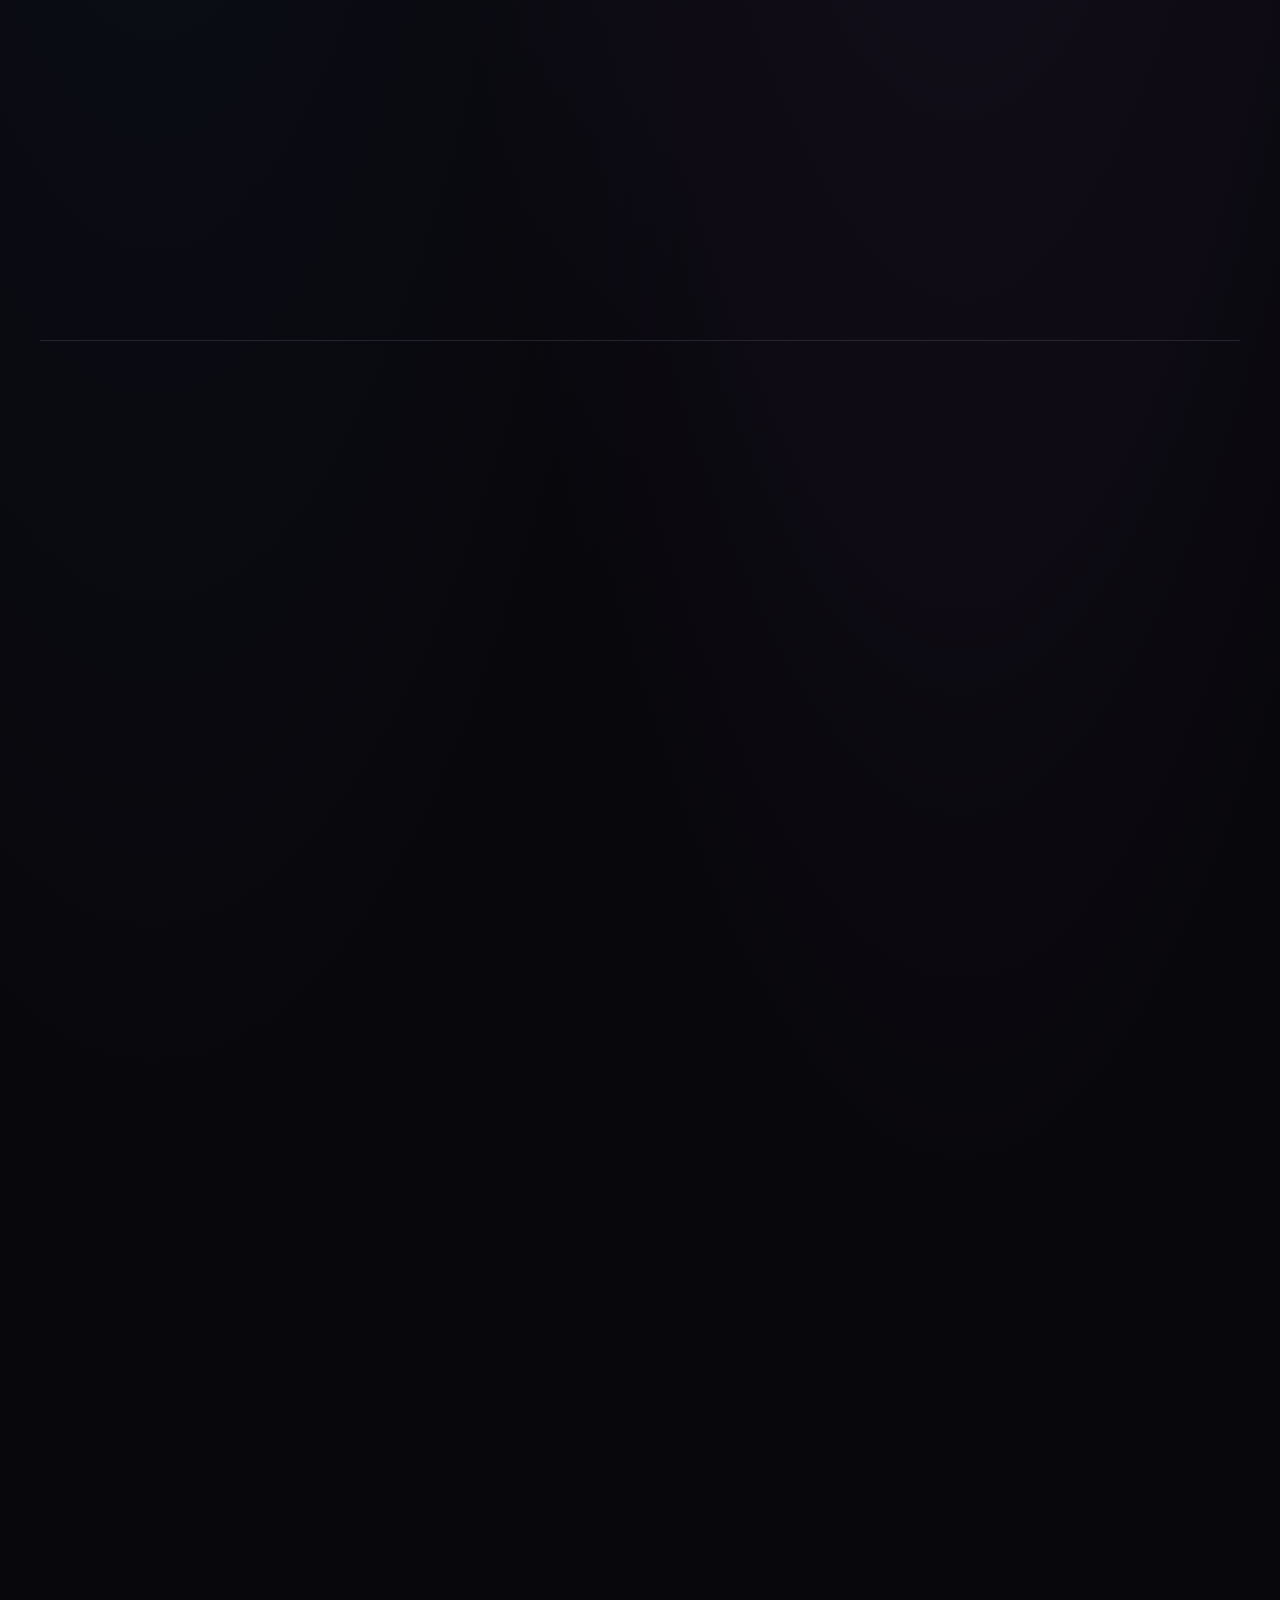
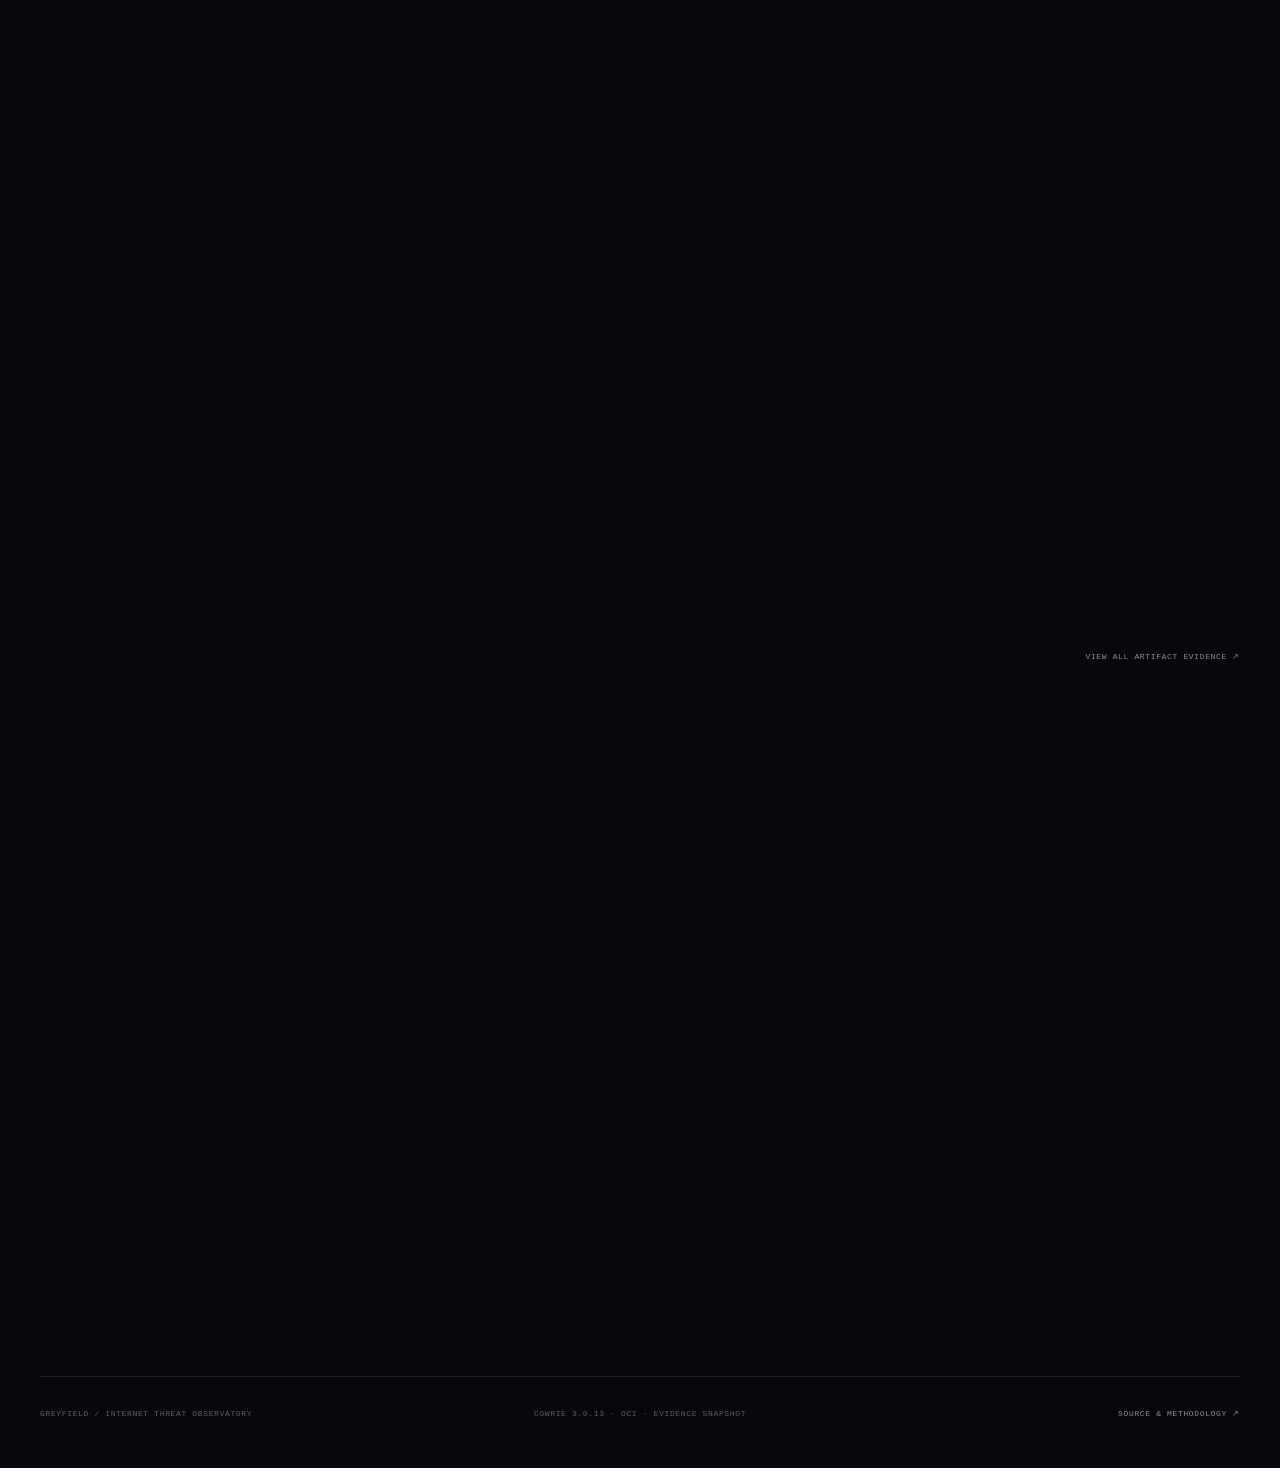
==== commit acfdd52f: "Polish schema and provider labels" ====
--- a/dashboard/index.html
+++ b/dashboard/index.html
@@ -151,7 +151,7 @@
         <div class="section-action"><a href="./evidence.html?section=artifacts">View all artifact evidence ↗</a></div>
         <div class="artifact-table-wrap reveal">
           <table class="artifact-table">
-            <thead><tr><th>Observed URL</th><th>SHA-256</th><th>ATT&amp;CK</th><th>Family correlation</th><th>Count</th><th>Last observed</th></tr></thead>
+            <thead><tr><th>Observed URL</th><th>SHA-256</th><th>ATT&amp;CK</th><th>Provider correlation</th><th>Count</th><th>Last observed</th></tr></thead>
             <tbody id="artifact-rows"></tbody>
           </table>
         </div>
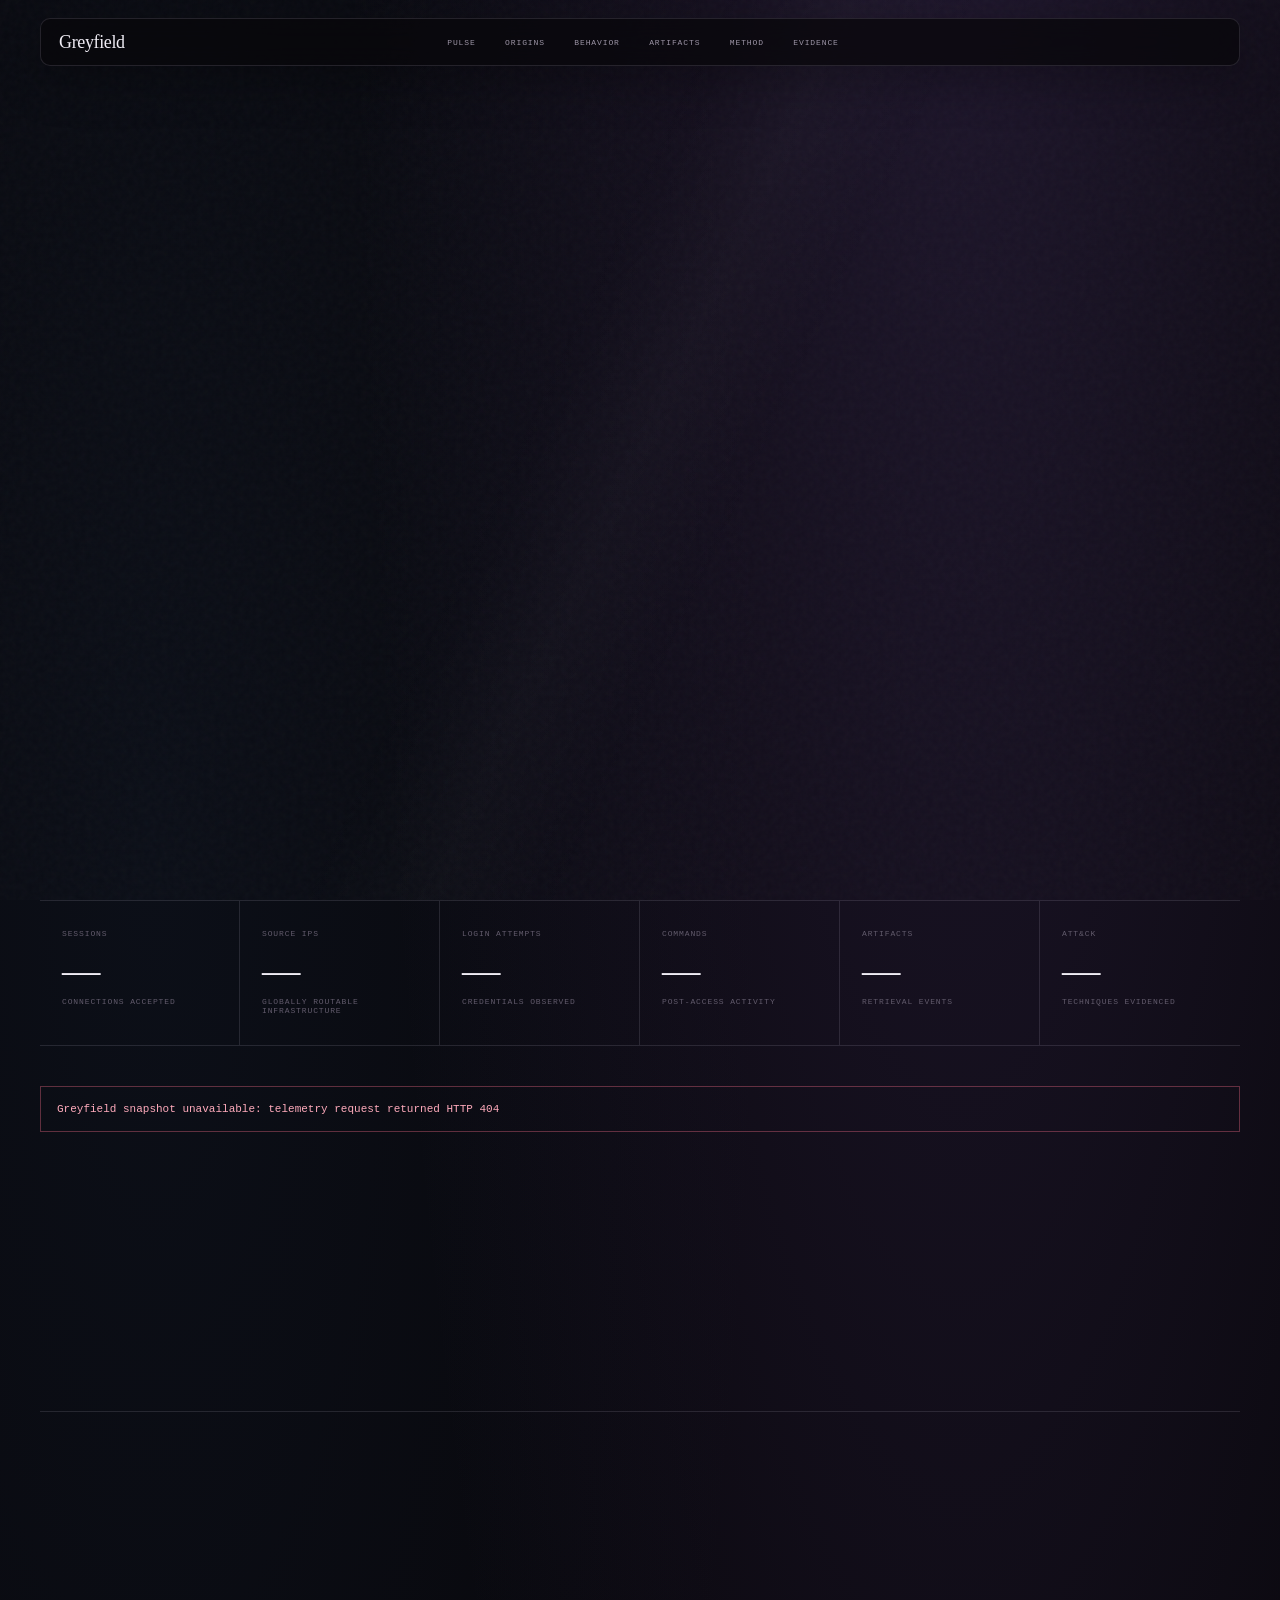
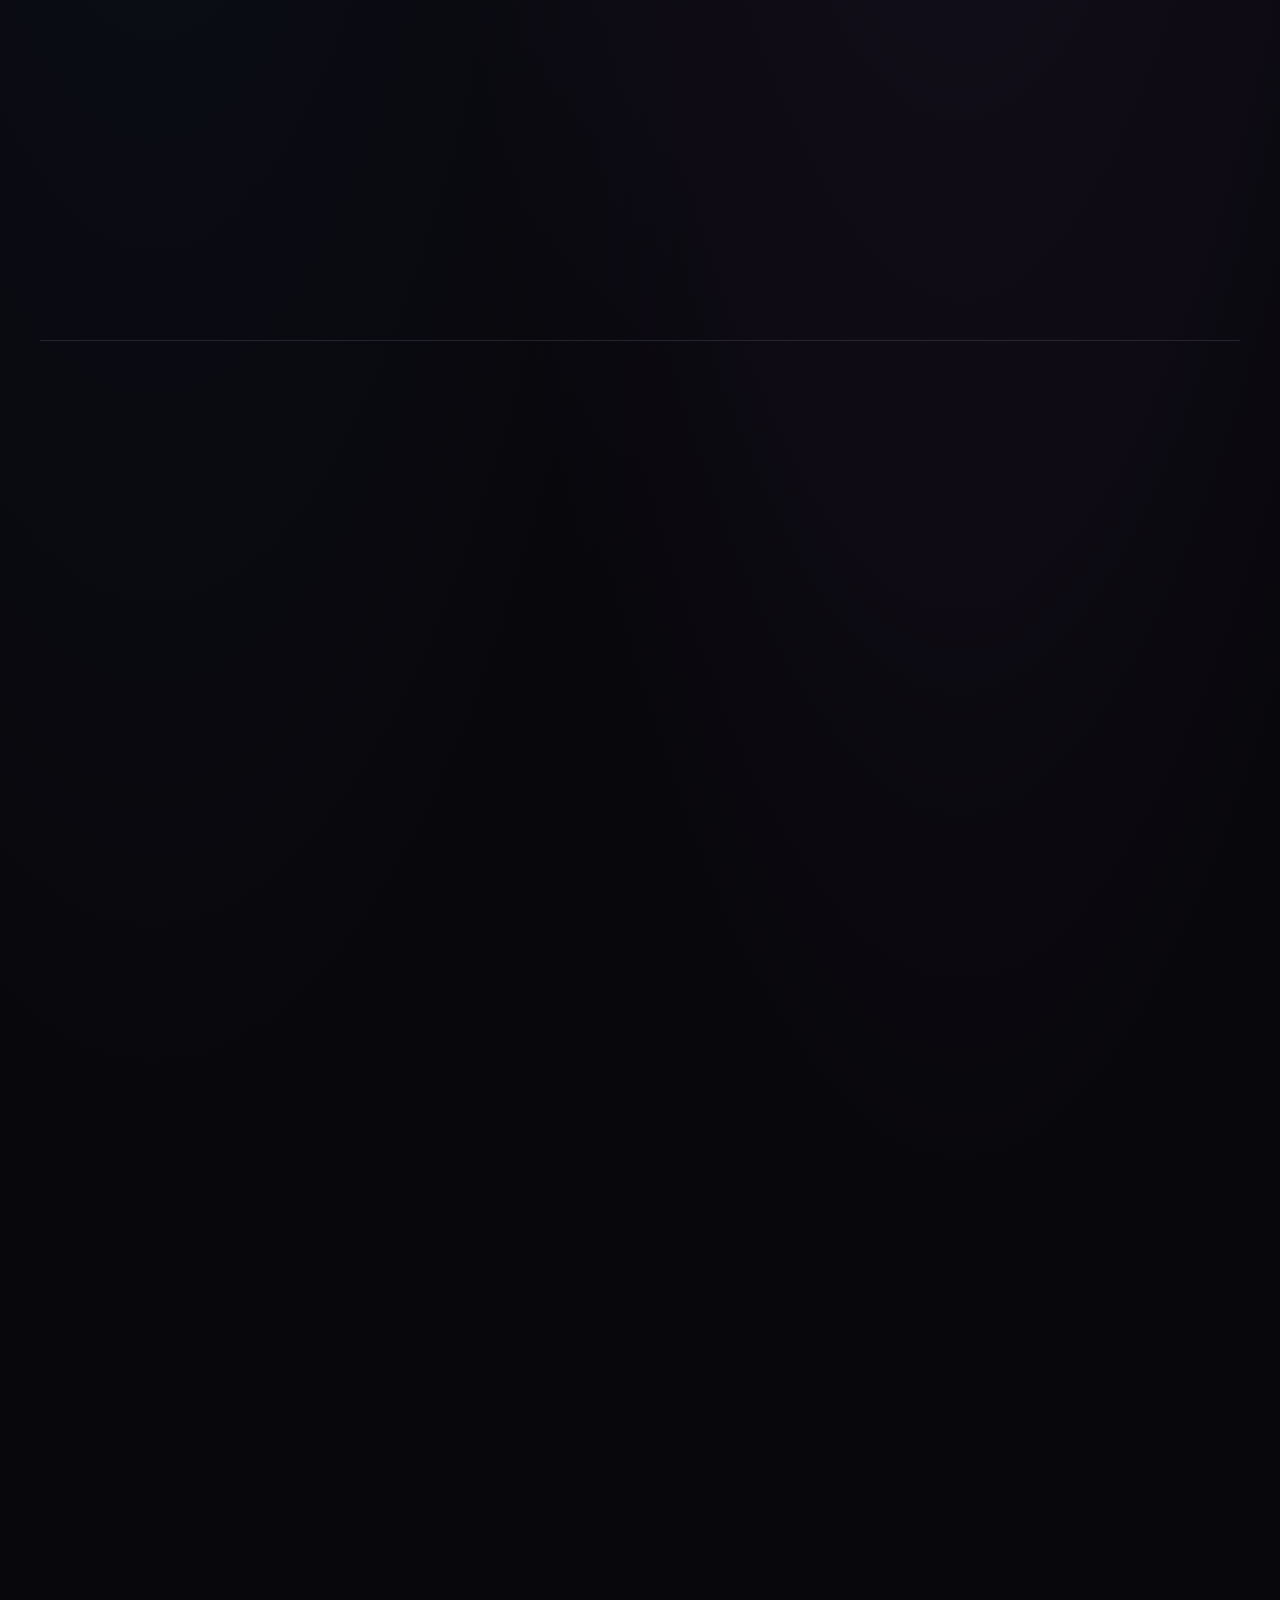
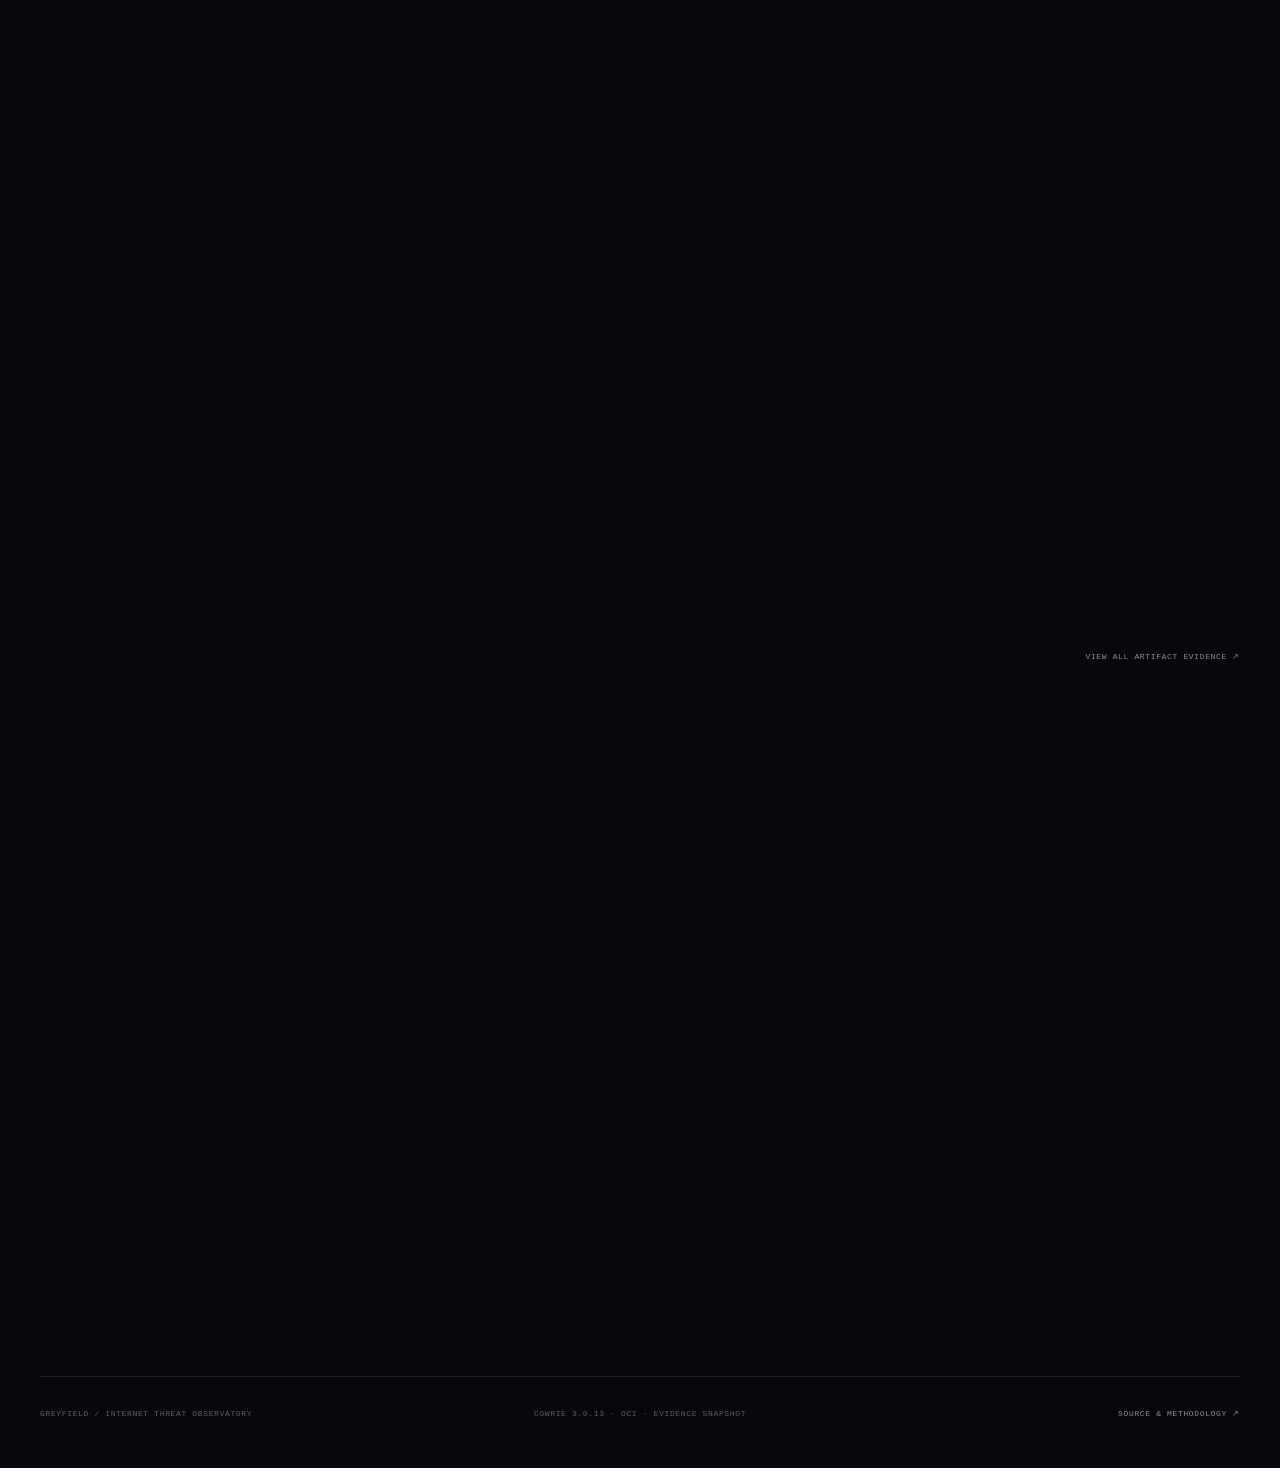
==== commit 362dd4d2: "Version schema four dashboard assets" ====
--- a/dashboard/index.html
+++ b/dashboard/index.html
@@ -9,8 +9,8 @@
     <meta name="description" content="Greyfield is a live SSH and Telnet honeypot observatory publishing evidence-backed internet threat telemetry.">
     <title>Greyfield — Internet Threat Observatory</title>
     <link rel="icon" href="./assets/favicon.svg" type="image/svg+xml">
-    <link rel="stylesheet" href="./assets/styles.css">
-    <script src="./assets/app.js" defer></script>
+    <link rel="stylesheet" href="./assets/styles.css?v=4">
+    <script src="./assets/app.js?v=4" defer></script>
   </head>
   <body>
     <a class="skip-link" href="#main">Skip to observations</a>
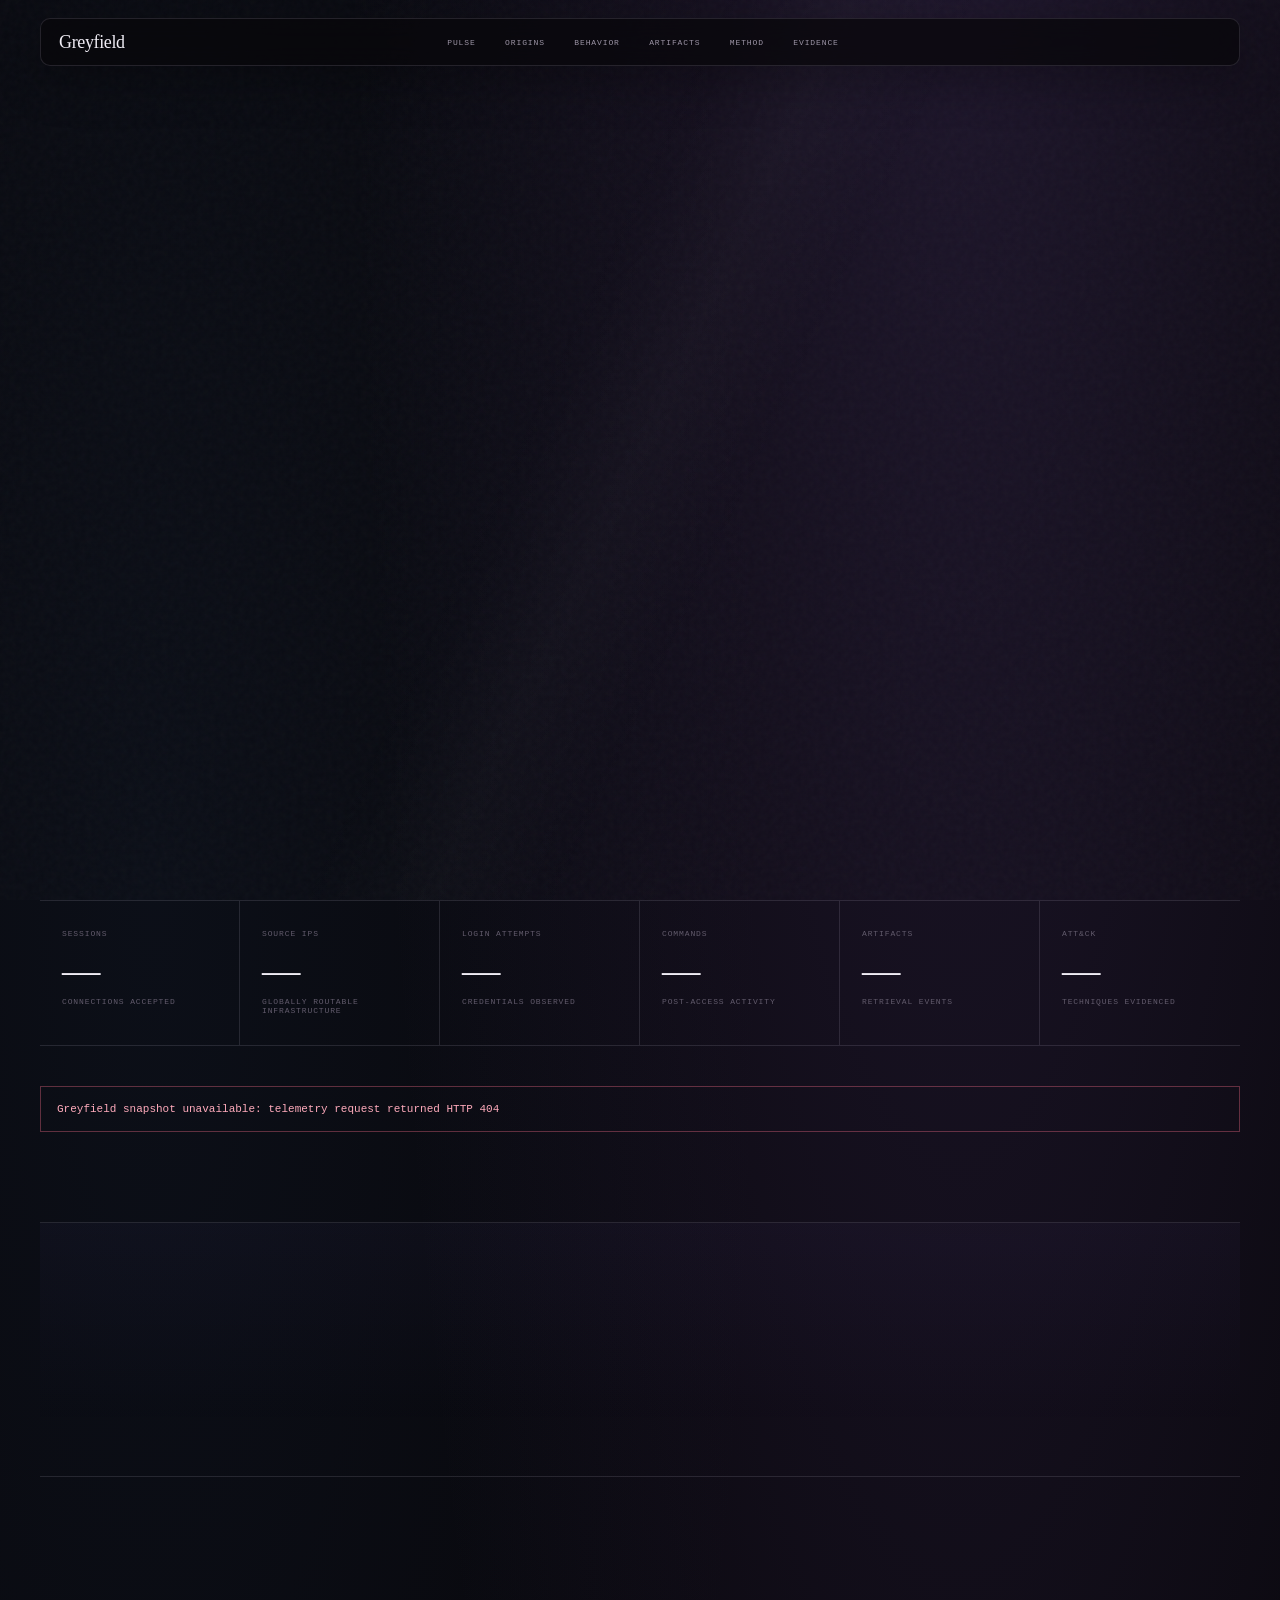
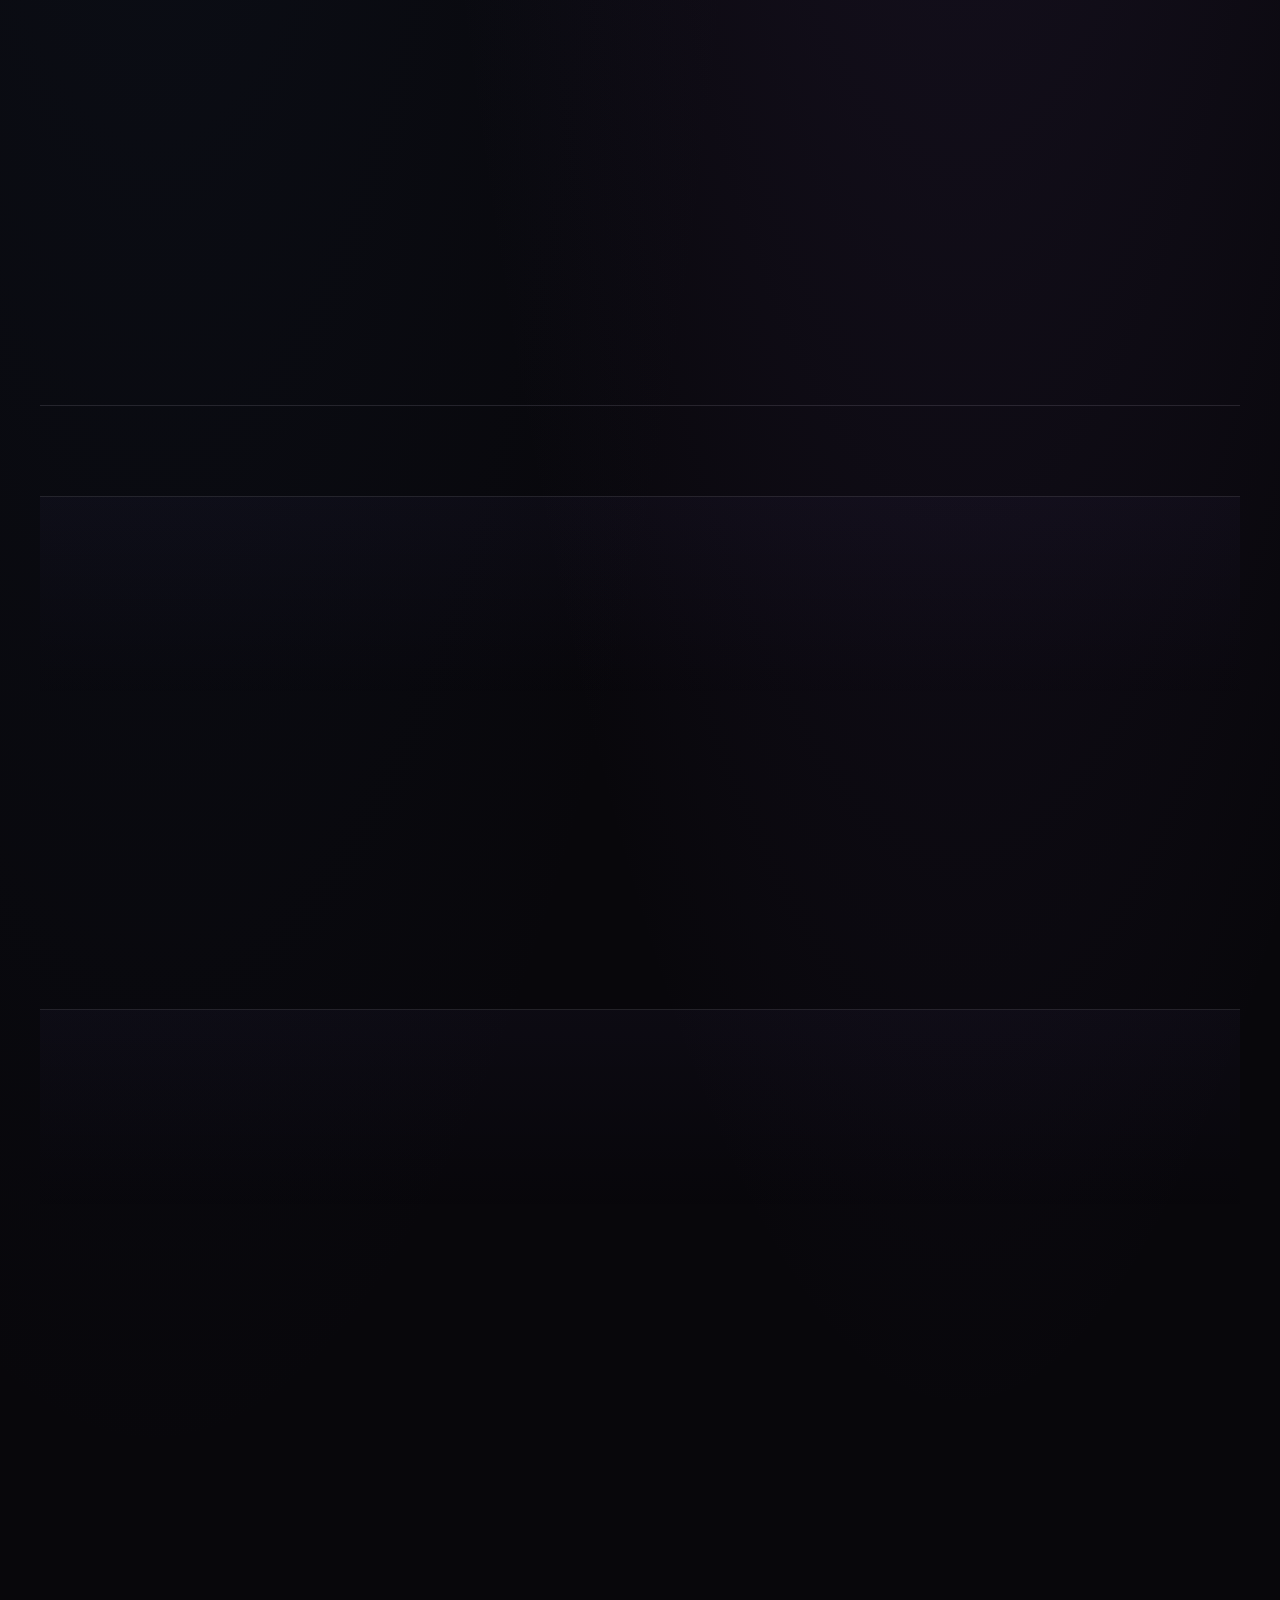
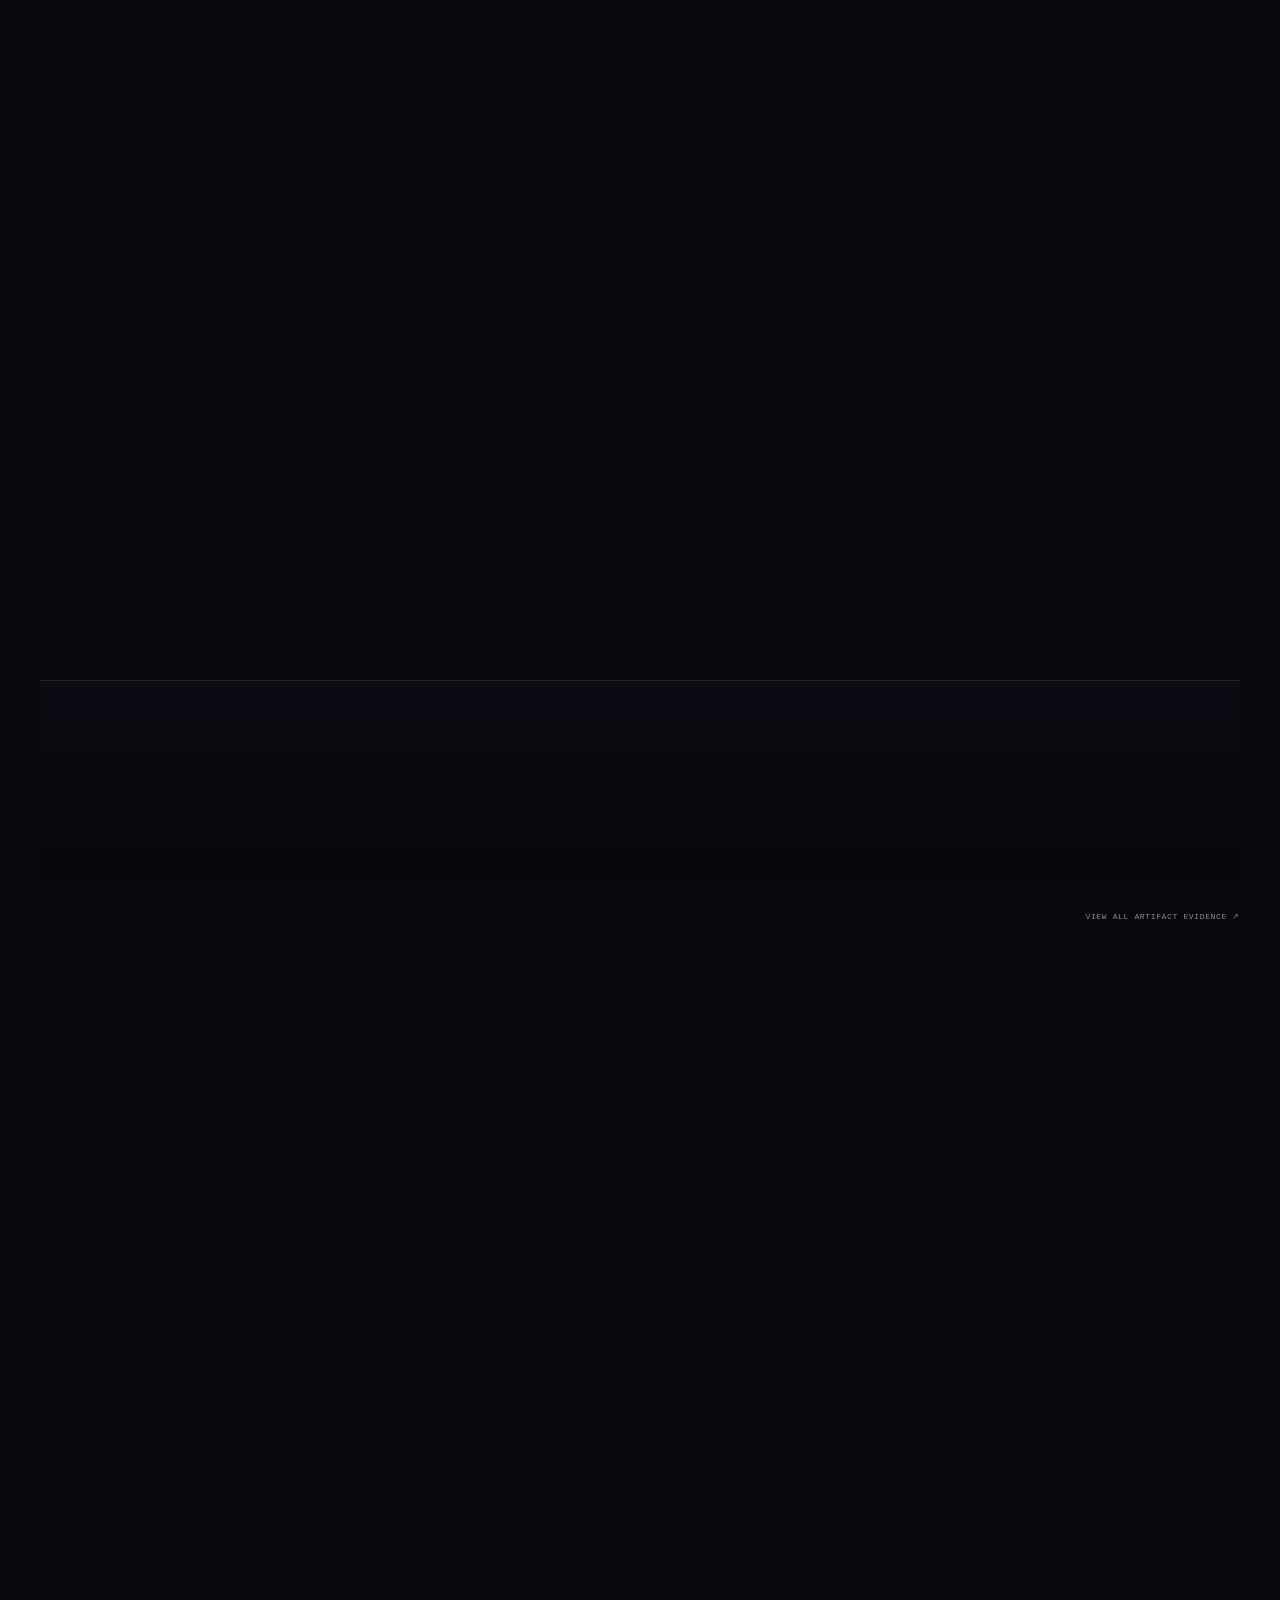
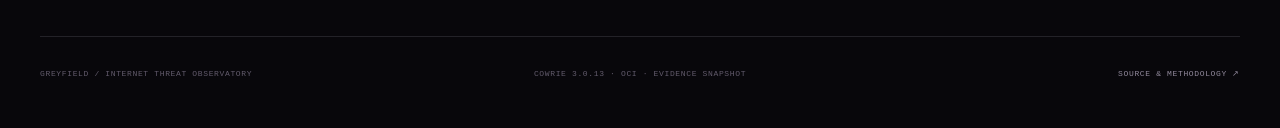
==== commit 13ed5de2: "Refine observatory layout and project presentation" ====
--- a/dashboard/index.html
+++ b/dashboard/index.html
@@ -9,8 +9,8 @@
     <meta name="description" content="Greyfield is a live SSH and Telnet honeypot observatory publishing evidence-backed internet threat telemetry.">
     <title>Greyfield — Internet Threat Observatory</title>
     <link rel="icon" href="./assets/favicon.svg" type="image/svg+xml">
-    <link rel="stylesheet" href="./assets/styles.css?v=4">
-    <script src="./assets/app.js?v=4" defer></script>
+    <link rel="stylesheet" href="./assets/styles.css?v=5">
+    <script src="./assets/app.js?v=5" defer></script>
   </head>
   <body>
     <a class="skip-link" href="#main">Skip to observations</a>
@@ -168,13 +168,13 @@
         </div>
         <dl class="quality-list">
           <div><dt>Published events</dt><dd id="quality-events">—</dd></div>
+          <div><dt>Public sources observed</dt><dd id="quality-sources">—</dd></div>
+          <div><dt>Accepted logins</dt><dd id="quality-accepted">—</dd></div>
+          <div><dt>Commands observed</dt><dd id="quality-commands">—</dd></div>
+          <div><dt>Artifacts observed</dt><dd id="quality-artifacts">—</dd></div>
+          <div><dt>Sensitive patterns redacted</dt><dd id="quality-redactions">—</dd></div>
           <div><dt>Operator events removed</dt><dd id="quality-operator">—</dd></div>
           <div><dt>Non-public addresses removed</dt><dd id="quality-private">—</dd></div>
-          <div><dt>Sensitive patterns redacted</dt><dd id="quality-redactions">—</dd></div>
-          <div><dt>Invalid records skipped</dt><dd id="quality-invalid">—</dd></div>
-          <div><dt>New hash lookups</dt><dd id="quality-enrichment-lookups">—</dd></div>
-          <div><dt>Hash lookup failures</dt><dd id="quality-enrichment-failures">—</dd></div>
-          <div><dt>Schema</dt><dd id="quality-schema">—</dd></div>
         </dl>
       </section>
     </main>
--- a/dashboard/assets/styles.css
+++ b/dashboard/assets/styles.css
@@ -122,7 +122,9 @@
 .metric-band span, .metric-band small { display: block; color: var(--dim); font: 8px var(--mono); letter-spacing: .11em; text-transform: uppercase; }
 .metric-band strong { display: block; margin: 13px 0 8px; font: 400 clamp(30px, 3vw, 48px)/1 var(--serif); }
 
-.chapter { padding: clamp(100px, 11vw, 180px) 0 0; scroll-margin-top: 70px; }
+.chapter { position: relative; isolation: isolate; margin-top: clamp(64px, 7vw, 110px); overflow: clip; border-top: 1px solid var(--line); padding: clamp(86px, 9vw, 145px) 0 0; scroll-margin-top: 92px; }
+.chapter::before { position: absolute; z-index: -1; top: 0; right: 0; left: 0; height: clamp(120px, 16vw, 240px); background: linear-gradient(180deg, rgba(158,131,255,.035), transparent); content: ""; pointer-events: none; }
+.chapter > * { position: relative; }
 .chapter-head { display: grid; grid-template-columns: 1fr minmax(320px, 570px); align-items: end; gap: 70px; margin-bottom: 55px; }
 .chapter-head .overline { margin-bottom: 17px; }
 .chapter h2 { margin: 0; font: 400 clamp(42px, 4.5vw, 72px)/.96 var(--serif); letter-spacing: -.04em; }
@@ -202,7 +204,7 @@
 .classification { min-width: 190px; }.classification strong, .classification small, .classification time { display: block; }.classification strong { color: #cfc7d7; font-weight: 500; }.classification small, .classification time { margin-top: 6px; color: var(--dim); font-size: 8px; line-height: 1.45; }
 .empty-state { border-block: 1px solid var(--line); padding: 45px 0; color: var(--muted); font: 11px var(--mono); }
 
-.method { display: grid; grid-template-columns: .8fr 1fr .9fr; gap: 70px; align-items: start; margin-top: 130px; border-top: 1px solid var(--line); padding-top: 70px; }
+.method { display: grid; grid-template-columns: .8fr 1fr .9fr; gap: 70px; align-items: start; margin-top: 130px; padding-top: 70px; }
 .method h2 { font-size: clamp(38px, 4vw, 64px); }.method-copy p { margin: 0 0 20px; color: var(--muted); font-size: 13px; line-height: 1.75; }
 .quality-list { display: grid; grid-template-columns: 1fr 1fr; margin: 0; border-top: 1px solid var(--line); border-left: 1px solid var(--line); }
 .quality-list div { min-height: 76px; border-right: 1px solid var(--line); border-bottom: 1px solid var(--line); padding: 15px; }.quality-list dt { color: var(--dim); font: 7px var(--mono); letter-spacing: .08em; text-transform: uppercase; }.quality-list dd { margin: 12px 0 0; color: #cdc5d4; font: 14px var(--mono); }
@@ -321,8 +323,9 @@
 .browser-summary { display: flex; justify-content: space-between; gap: 25px; margin: 30px 0 14px; color: var(--dim); font: 9px var(--mono); }
 .record-list { display: grid; border-top: 1px solid var(--line); }
 .evidence-record { display: grid; grid-template-columns: minmax(170px, .45fr) 1.55fr; gap: 38px; border-bottom: 1px solid var(--line); padding: 25px 0; }
-.source-record { grid-template-columns: minmax(230px, .6fr) 1.4fr; }
+.source-record { grid-template-columns: minmax(240px, .65fr) minmax(0, 2.35fr); }
 .source-record .record-secondary { display: block; margin-top: 8px; color: var(--muted); font: 9px/1.55 var(--mono); }
+.source-record .record-facts { grid-template-columns: repeat(4, minmax(0, 1fr)); }
 .record-primary { min-width: 0; color: #ded6e5; font: 11px/1.55 var(--mono); overflow-wrap: anywhere; }
 .compact-record { grid-template-columns: 110px minmax(0, 1fr) auto; align-items: center; }
 .record-kind { color: var(--dim); font: 8px var(--mono); text-transform: uppercase; }
@@ -374,6 +377,8 @@
   .source-focus { bottom: 22px; left: 16px; width: calc(100% - 32px); }
   .transfer-intelligence { grid-template-columns: 1fr; gap: 25px; padding: 24px 20px; }
   .transfer-intelligence dl { grid-template-columns: 1fr; }
+  .source-record { grid-template-columns: 1fr; }
+  .source-record .record-facts { grid-template-columns: repeat(2, minmax(0, 1fr)); }
   .evidence-page main { padding-top: 155px; }
   .evidence-hero { gap: 25px; padding-bottom: 42px; }
   .evidence-hero > .overline, .evidence-hero > .hero-meta { grid-column: 1; }
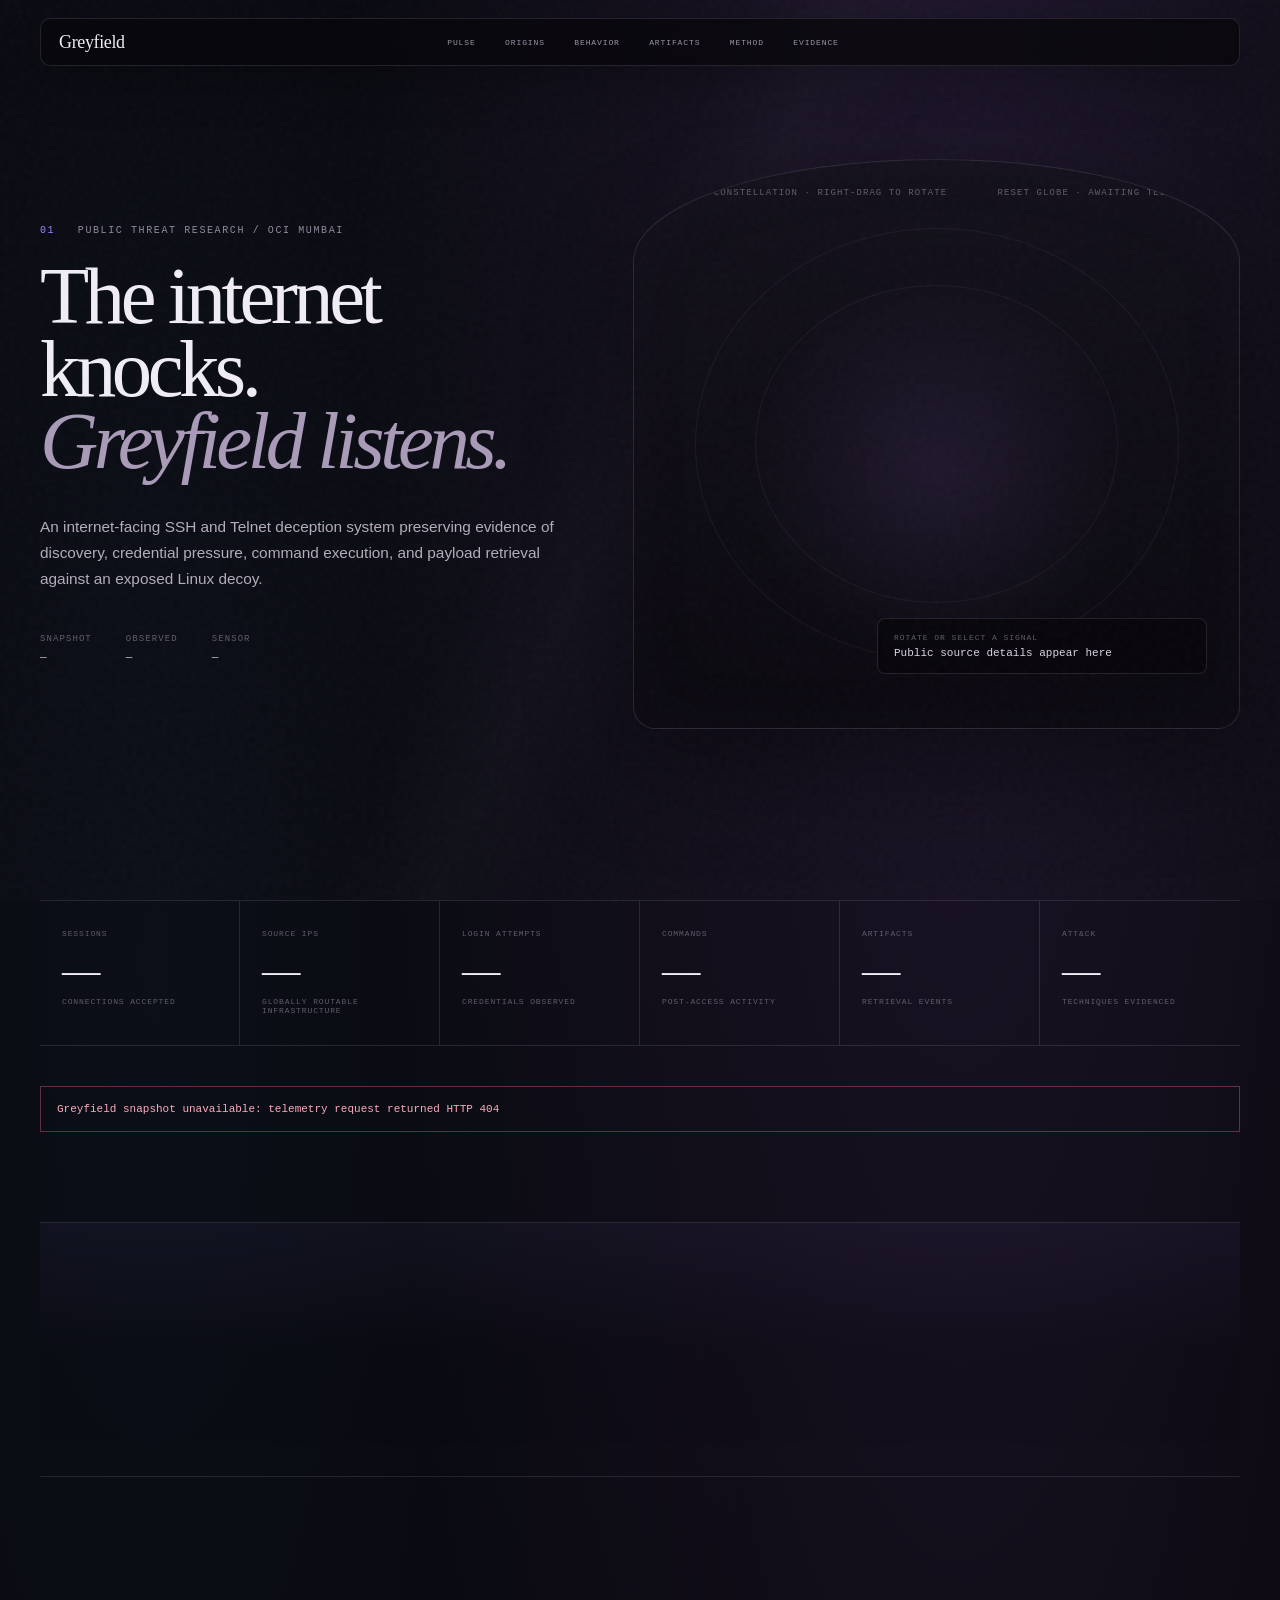
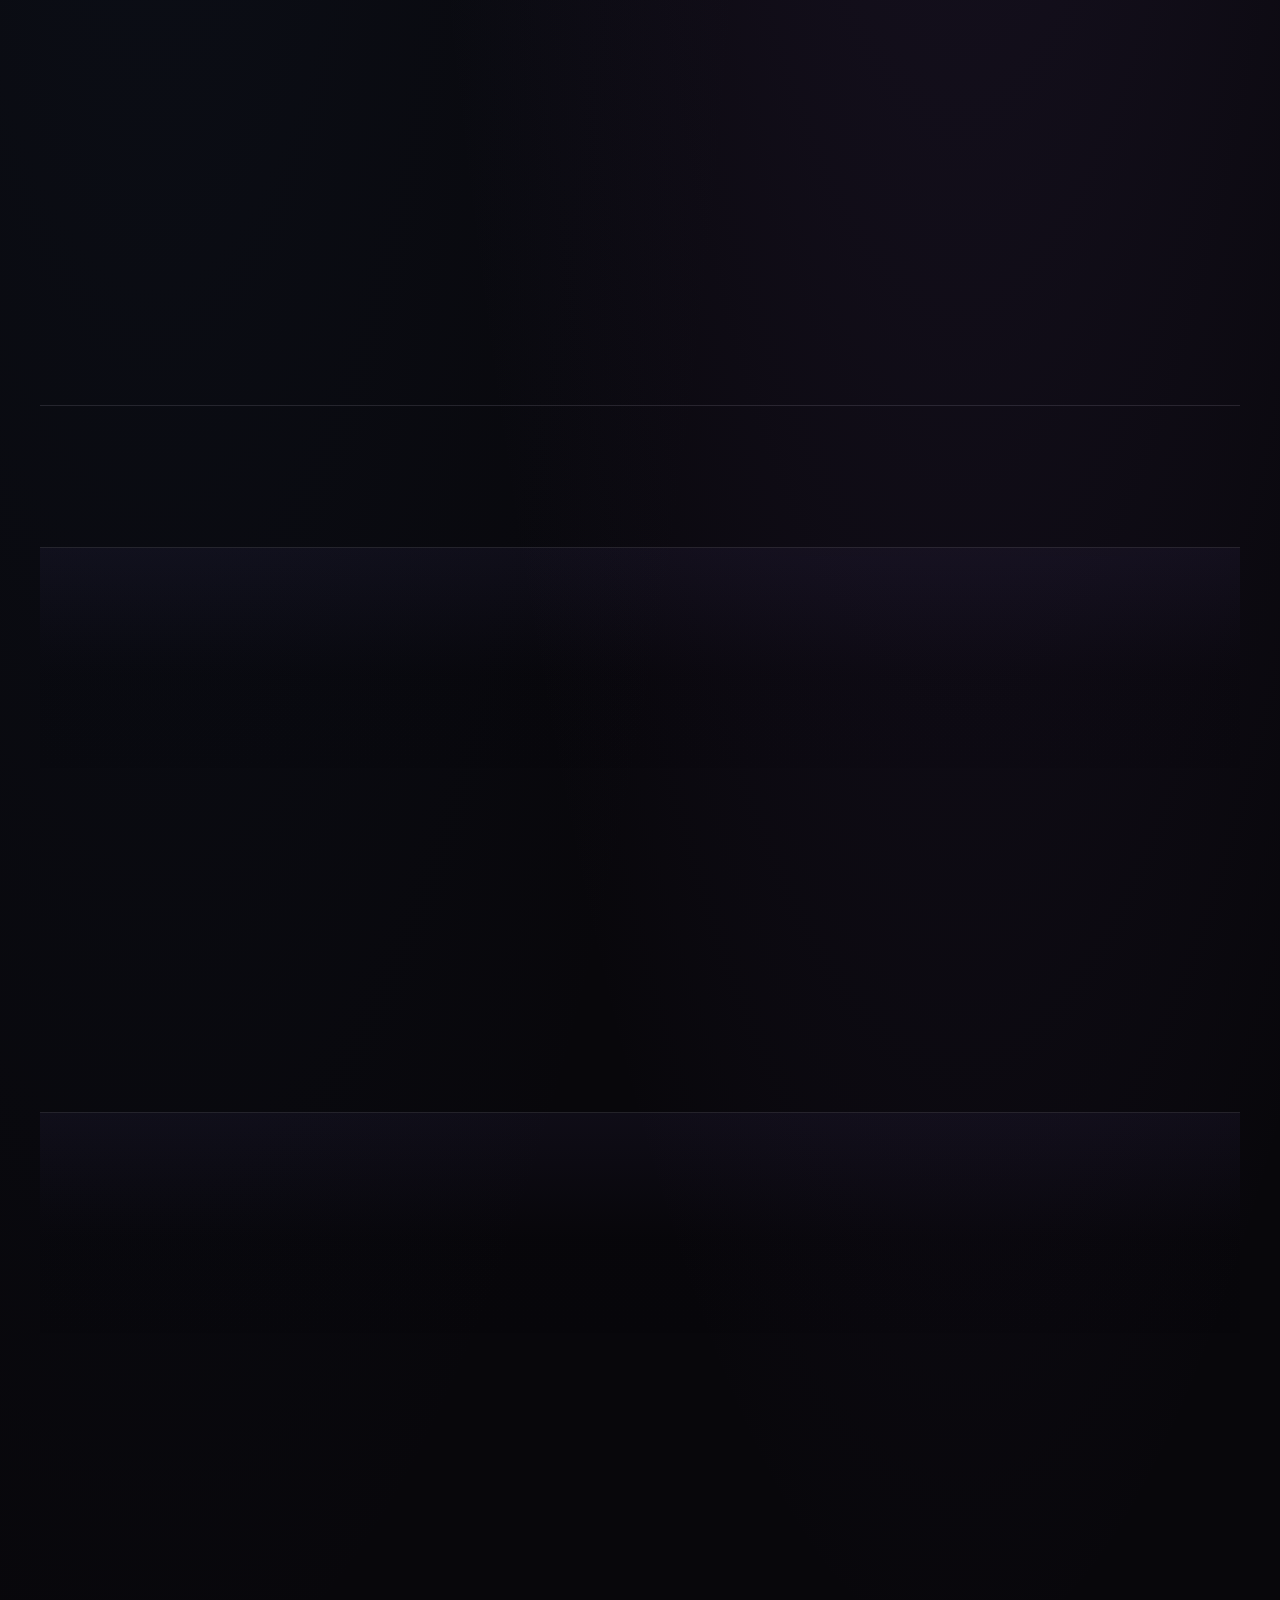
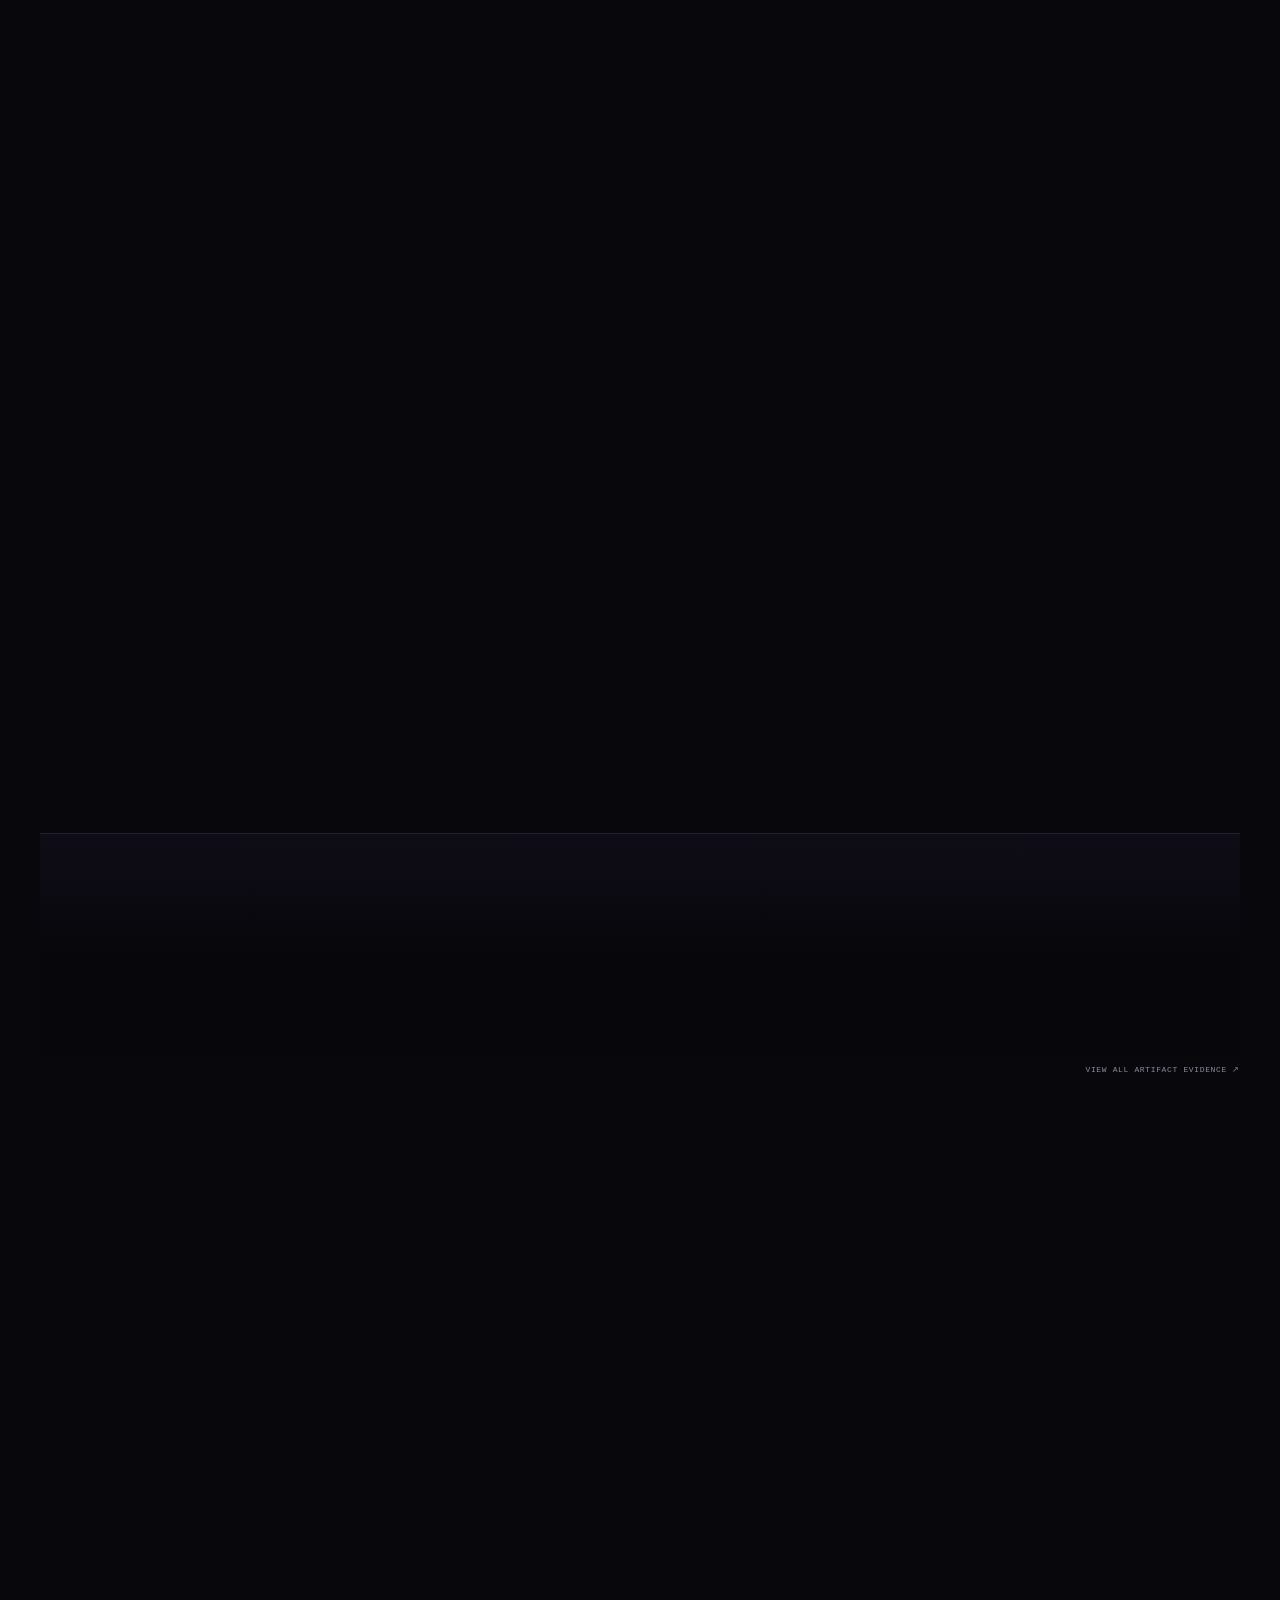
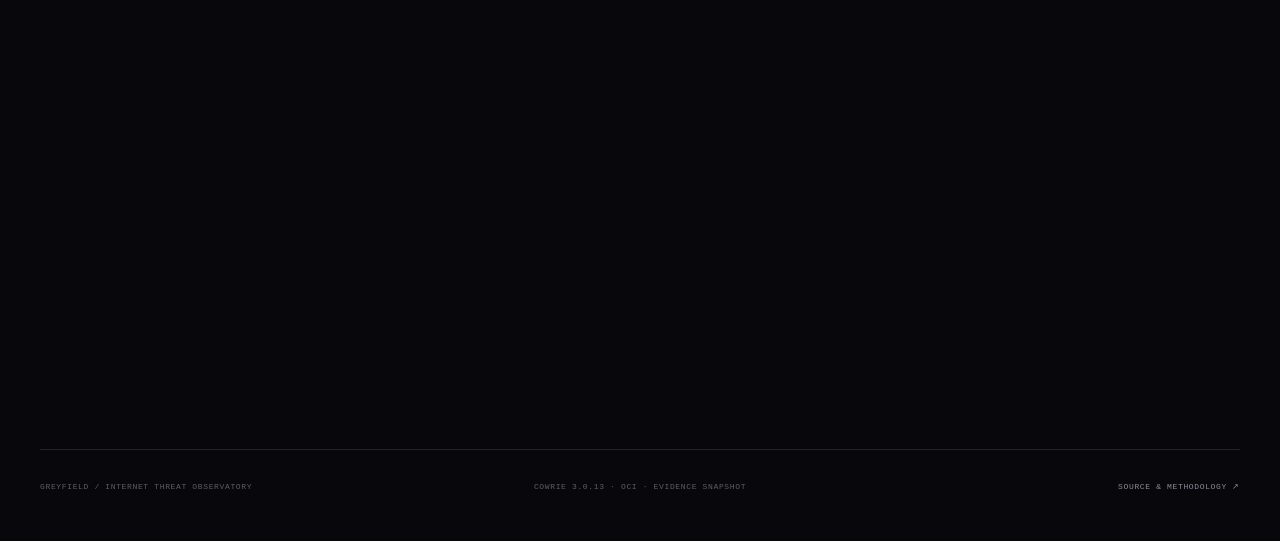
==== commit c2209184: "feat: refine observatory telemetry and globe" ====
--- a/dashboard/index.html
+++ b/dashboard/index.html
@@ -6,11 +6,12 @@
     <meta name="color-scheme" content="dark">
     <meta name="theme-color" content="#08070b">
     <meta http-equiv="Content-Security-Policy" content="default-src 'self'; script-src 'self'; style-src 'self'; img-src 'self' data:; connect-src 'self'; object-src 'none'; base-uri 'none'; frame-ancestors 'none'">
-    <meta name="description" content="Greyfield is a live SSH and Telnet honeypot observatory publishing evidence-backed internet threat telemetry.">
+    <meta name="robots" content="index,follow">
+    <meta name="description" content="Greyfield is a live SSH and Telnet honeypot observatory at 137.23.33.116 publishing evidence-backed internet threat telemetry.">
     <title>Greyfield — Internet Threat Observatory</title>
     <link rel="icon" href="./assets/favicon.svg" type="image/svg+xml">
-    <link rel="stylesheet" href="./assets/styles.css?v=5">
-    <script src="./assets/app.js?v=5" defer></script>
+    <link rel="stylesheet" href="./assets/styles.css?v=6">
+    <script src="./assets/app.js?v=6" defer></script>
   </head>
   <body>
     <a class="skip-link" href="#main">Skip to observations</a>
@@ -42,7 +43,7 @@
 
         <div class="observatory reveal" aria-label="Geographic distribution of observed attacker sources">
           <div class="observatory-head">
-            <span>Source constellation</span>
+            <span>Source constellation · right-drag to rotate</span>
             <span><button id="globe-reset" class="text-button" type="button">Reset globe</button> · <span id="constellation-label">Awaiting telemetry</span></span>
           </div>
           <canvas id="source-canvas"></canvas>
@@ -68,7 +69,7 @@
       <section id="pulse" class="chapter">
         <header class="chapter-head reveal">
           <div><p class="overline"><span>02</span> Temporal signal</p><h2>Attack pulse</h2></div>
-          <p>A 24-hour operating picture by default, with a seven-day view available for longer context. Exact values remain visible at every point.</p>
+          <p>Five-minute event-time detail across the latest 24 hours, with an hourly seven-day view for longer context. The snapshot itself refreshes hourly.</p>
         </header>
         <div class="pulse-layout">
           <article class="chart-stage reveal">
@@ -175,6 +176,10 @@
           <div><dt>Sensitive patterns redacted</dt><dd id="quality-redactions">—</dd></div>
           <div><dt>Operator events removed</dt><dd id="quality-operator">—</dd></div>
           <div><dt>Non-public addresses removed</dt><dd id="quality-private">—</dd></div>
+          <div><dt>Countries observed</dt><dd id="quality-countries">—</dd></div>
+          <div><dt>Networks observed</dt><dd id="quality-networks">—</dd></div>
+          <div><dt>Provider-detected artifacts</dt><dd id="quality-provider-detected">—</dd></div>
+          <div><dt>Artifact publication coverage</dt><dd id="quality-artifact-coverage">—</dd></div>
         </dl>
       </section>
     </main>
--- a/dashboard/assets/styles.css
+++ b/dashboard/assets/styles.css
@@ -105,7 +105,7 @@
     linear-gradient(180deg, rgba(18, 16, 25, .78), rgba(11, 9, 15, .92));
   box-shadow: 0 40px 100px rgba(0,0,0,.38), inset 0 0 80px rgba(116, 85, 163, .04);
 }
-.observatory::before, .observatory::after { position: absolute; inset: 12% 10%; border: 1px solid rgba(190,178,211,.07); border-radius: 50%; content: ""; }
+.observatory::before, .observatory::after { position: absolute; inset: 12% 10%; border: 1px solid rgba(190,178,211,.07); border-radius: 50%; content: ""; pointer-events: none; }
 .observatory::after { inset: 22% 20%; }
 .observatory-head { position: absolute; z-index: 2; top: 28px; right: 34px; left: 34px; display: flex; justify-content: space-between; color: var(--dim); font: 9px var(--mono); letter-spacing: .12em; text-transform: uppercase; }
 #source-canvas { position: absolute; inset: 0; width: 100%; height: 100%; }
@@ -122,8 +122,8 @@
 .metric-band span, .metric-band small { display: block; color: var(--dim); font: 8px var(--mono); letter-spacing: .11em; text-transform: uppercase; }
 .metric-band strong { display: block; margin: 13px 0 8px; font: 400 clamp(30px, 3vw, 48px)/1 var(--serif); }
 
-.chapter { position: relative; isolation: isolate; margin-top: clamp(64px, 7vw, 110px); overflow: clip; border-top: 1px solid var(--line); padding: clamp(86px, 9vw, 145px) 0 0; scroll-margin-top: 92px; }
-.chapter::before { position: absolute; z-index: -1; top: 0; right: 0; left: 0; height: clamp(120px, 16vw, 240px); background: linear-gradient(180deg, rgba(158,131,255,.035), transparent); content: ""; pointer-events: none; }
+.chapter { position: relative; isolation: isolate; margin-top: clamp(64px, 7vw, 110px); overflow: clip; border-top: 1px solid var(--line); padding: clamp(86px, 9vw, 145px) 0 clamp(34px, 4vw, 64px); scroll-margin-top: 92px; contain: paint; }
+.chapter::before { position: absolute; z-index: -1; top: 0; right: 0; left: 0; height: clamp(140px, 18vw, 260px); background: linear-gradient(180deg, rgba(158,131,255,.05), rgba(12,10,15,.018) 55%, transparent); content: ""; pointer-events: none; }
 .chapter > * { position: relative; }
 .chapter-head { display: grid; grid-template-columns: 1fr minmax(320px, 570px); align-items: end; gap: 70px; margin-bottom: 55px; }
 .chapter-head .overline { margin-bottom: 17px; }
@@ -204,7 +204,7 @@
 .classification { min-width: 190px; }.classification strong, .classification small, .classification time { display: block; }.classification strong { color: #cfc7d7; font-weight: 500; }.classification small, .classification time { margin-top: 6px; color: var(--dim); font-size: 8px; line-height: 1.45; }
 .empty-state { border-block: 1px solid var(--line); padding: 45px 0; color: var(--muted); font: 11px var(--mono); }
 
-.method { display: grid; grid-template-columns: .8fr 1fr .9fr; gap: 70px; align-items: start; margin-top: 130px; padding-top: 70px; }
+.method { display: grid; grid-template-columns: .8fr 1fr .9fr; gap: 70px; align-items: start; }
 .method h2 { font-size: clamp(38px, 4vw, 64px); }.method-copy p { margin: 0 0 20px; color: var(--muted); font-size: 13px; line-height: 1.75; }
 .quality-list { display: grid; grid-template-columns: 1fr 1fr; margin: 0; border-top: 1px solid var(--line); border-left: 1px solid var(--line); }
 .quality-list div { min-height: 76px; border-right: 1px solid var(--line); border-bottom: 1px solid var(--line); padding: 15px; }.quality-list dt { color: var(--dim); font: 7px var(--mono); letter-spacing: .08em; text-transform: uppercase; }.quality-list dd { margin: 12px 0 0; color: #cdc5d4; font: 14px var(--mono); }
@@ -214,6 +214,7 @@
 footer span:nth-child(2) { text-align: center; }footer a { justify-self: end; color: var(--muted); }
 .visually-hidden { position: absolute; width: 1px; height: 1px; overflow: hidden; clip: rect(0 0 0 0); white-space: nowrap; }
 .reveal { opacity: 0; transform: translateY(18px); transition: opacity 700ms ease, transform 800ms cubic-bezier(.2,.8,.2,1); }.reveal.visible { opacity: 1; transform: none; }
+.chapter.reveal { transform: none; }
 
 @media (max-width: 1100px) {
   :root { --content: calc(100vw - 44px); }
@@ -233,7 +234,7 @@
   .credential-pair { grid-template-columns: 1fr; }.credential-pair article { min-height: 360px; padding: 25px 20px; }.rank-row { grid-template-columns: 100px minmax(80px,1fr) 35px; gap: 10px; }
   .command-lab > header { grid-template-columns: 1fr; gap: 5px; padding: 16px; }.command-lab input { text-align: left; }.terminal-heading { display: none; }.command-row { grid-template-columns: 40px 1fr; gap: 7px 12px; padding: 15px 16px; }.command-row code { white-space: normal; word-break: break-word; }.command-row span, .command-row a { grid-column: 2; }
   .mitre-head { align-items: start; flex-direction: column; gap: 25px; margin-top: 85px; }.mitre-grid { grid-template-columns: 1fr; }.mitre-card { min-height: 230px; }
-  .method { grid-template-columns: 1fr; gap: 35px; margin-top: 100px; }.quality-list { grid-column: auto; }
+  .method { grid-template-columns: 1fr; gap: 35px; }.quality-list { grid-column: auto; }
   .evidence-toolbar { align-items: start; flex-direction: column; gap: 15px; }.evidence-toolbar label { width: 100%; }.evidence-table { min-width: 880px; }.artifact-table { min-width: 1120px; }
   footer { grid-template-columns: 1fr; gap: 10px; margin-top: 100px; }footer span:nth-child(2) { text-align: left; }footer a { justify-self: start; }
 }
@@ -269,8 +270,8 @@
 .site-header a:focus-visible, .text-button:focus-visible, .category-tabs button:focus-visible, .pagination button:focus-visible { outline: 1px solid var(--violet); outline-offset: 5px; }
 .text-button { border: 0; padding: 0; background: transparent; color: inherit; font: inherit; letter-spacing: inherit; text-transform: inherit; cursor: pointer; }
 
-#source-canvas { cursor: grab; touch-action: none; }
-#source-canvas:active { cursor: grabbing; }
+#source-canvas { cursor: crosshair; touch-action: none; }
+#source-canvas.dragging { cursor: grabbing; }
 .source-focus { width: min(330px, calc(100% - 64px)); max-width: 330px; }
 .source-focus strong { white-space: normal; overflow-wrap: anywhere; }
 .source-focus span { color: var(--muted); font: 8px/1.55 var(--mono); }
@@ -287,10 +288,10 @@
 .command-row.expanded { align-items: start; background: rgba(158, 131, 255, .035); }
 .command-row.expanded code { overflow: visible; text-overflow: clip; white-space: pre-wrap; overflow-wrap: anywhere; }
 .command-row code[data-truncated="true"]::after { color: var(--rose); content: "  [publication limit]"; }
-.mitre-card.expanded { overflow: visible; background: #0f0c13; }
+.mitre-card.expanded { overflow: hidden; background: #0f0c13; }
 .mitre-card.expanded .mitre-evidence code { overflow: visible; text-overflow: clip; white-space: pre-wrap; overflow-wrap: anywhere; }
 .transfer-intelligence { display: grid; grid-template-columns: minmax(220px, .8fr) 1.5fr; gap: 48px; margin-top: 1px; border: 1px solid var(--line); padding: 34px; background: linear-gradient(105deg, rgba(158,131,255,.075), rgba(12,10,15,.94) 48%); }
-.transfer-intelligence h4 { margin: 7px 0 12px; font: 400 28px var(--serif); }
+.transfer-intelligence h3, .transfer-intelligence h4 { margin: 7px 0 12px; font: 400 28px var(--serif); }
 .transfer-intelligence p { margin: 0; color: var(--muted); font-size: 12px; line-height: 1.7; }
 .transfer-intelligence dl { display: grid; grid-template-columns: repeat(3, 1fr); gap: 1px; margin: 0; background: var(--line); }
 .transfer-intelligence dl div { padding: 18px; background: #0b090e; }
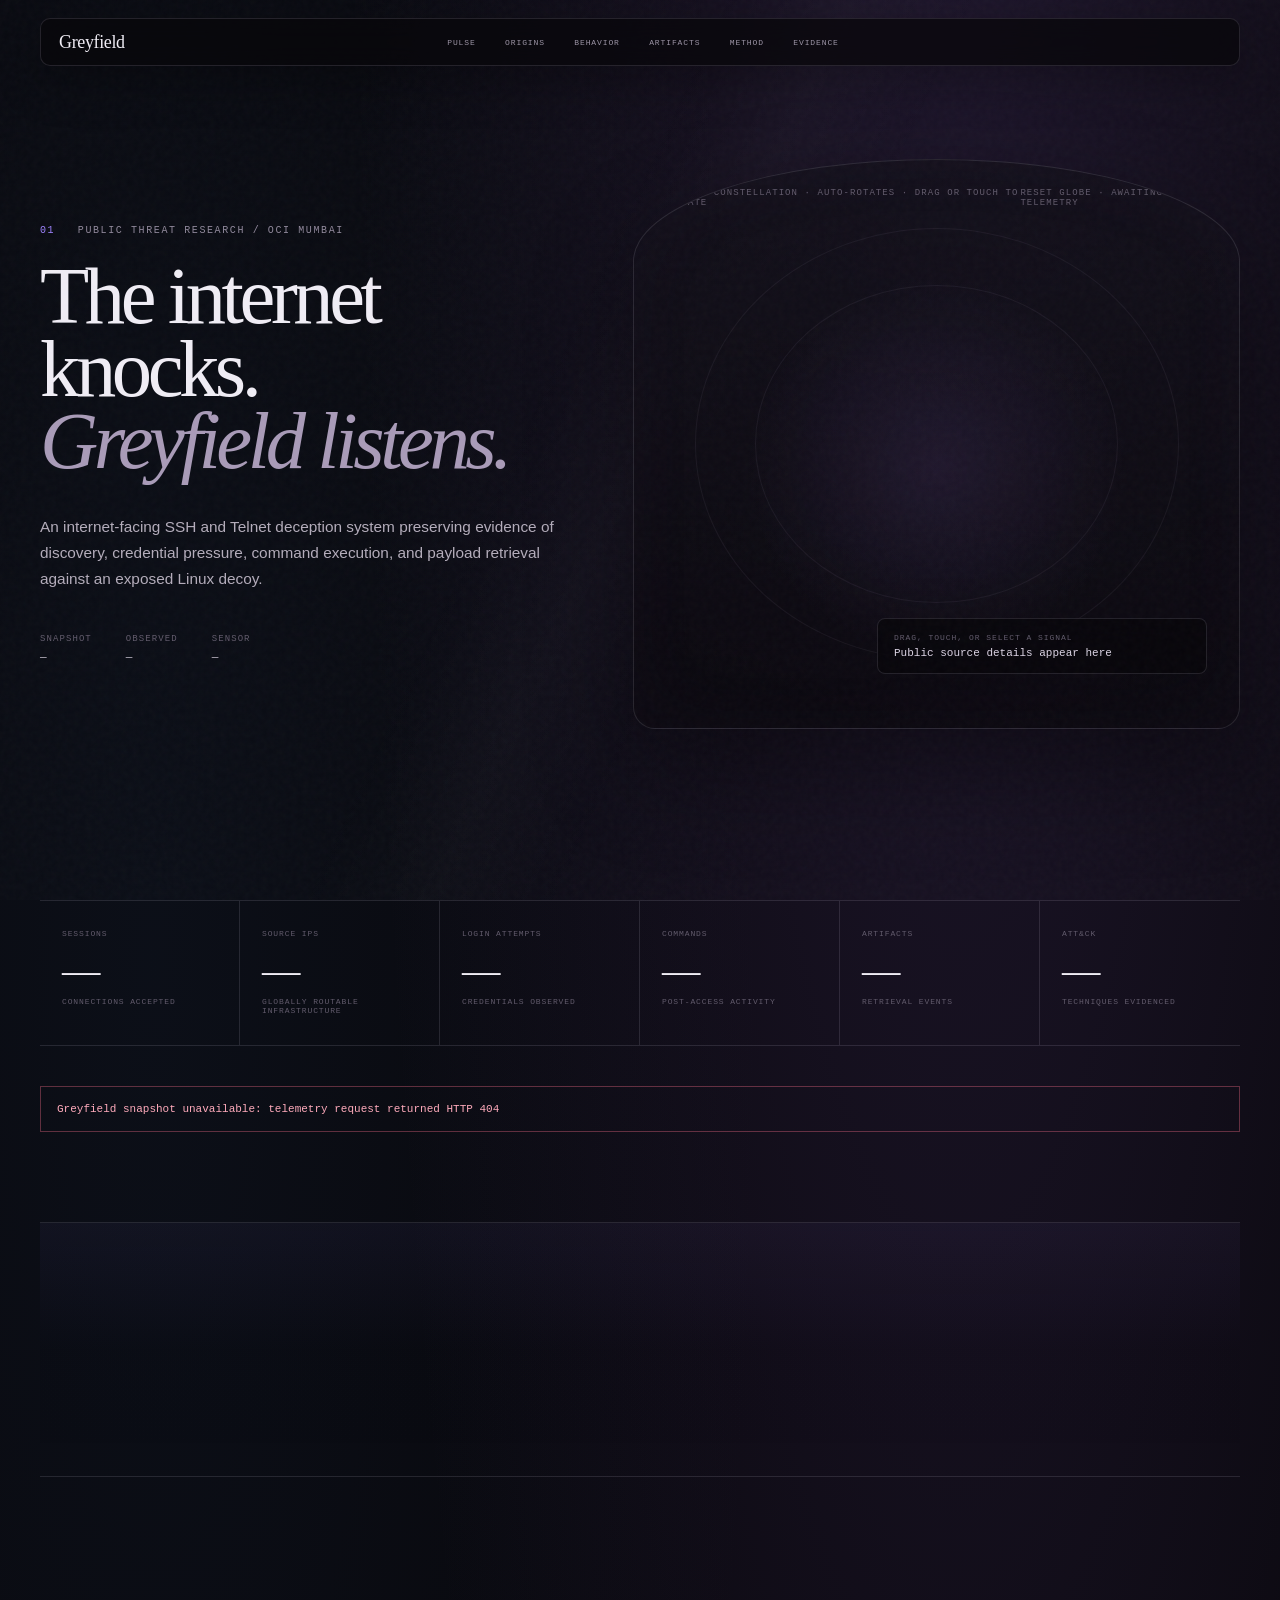
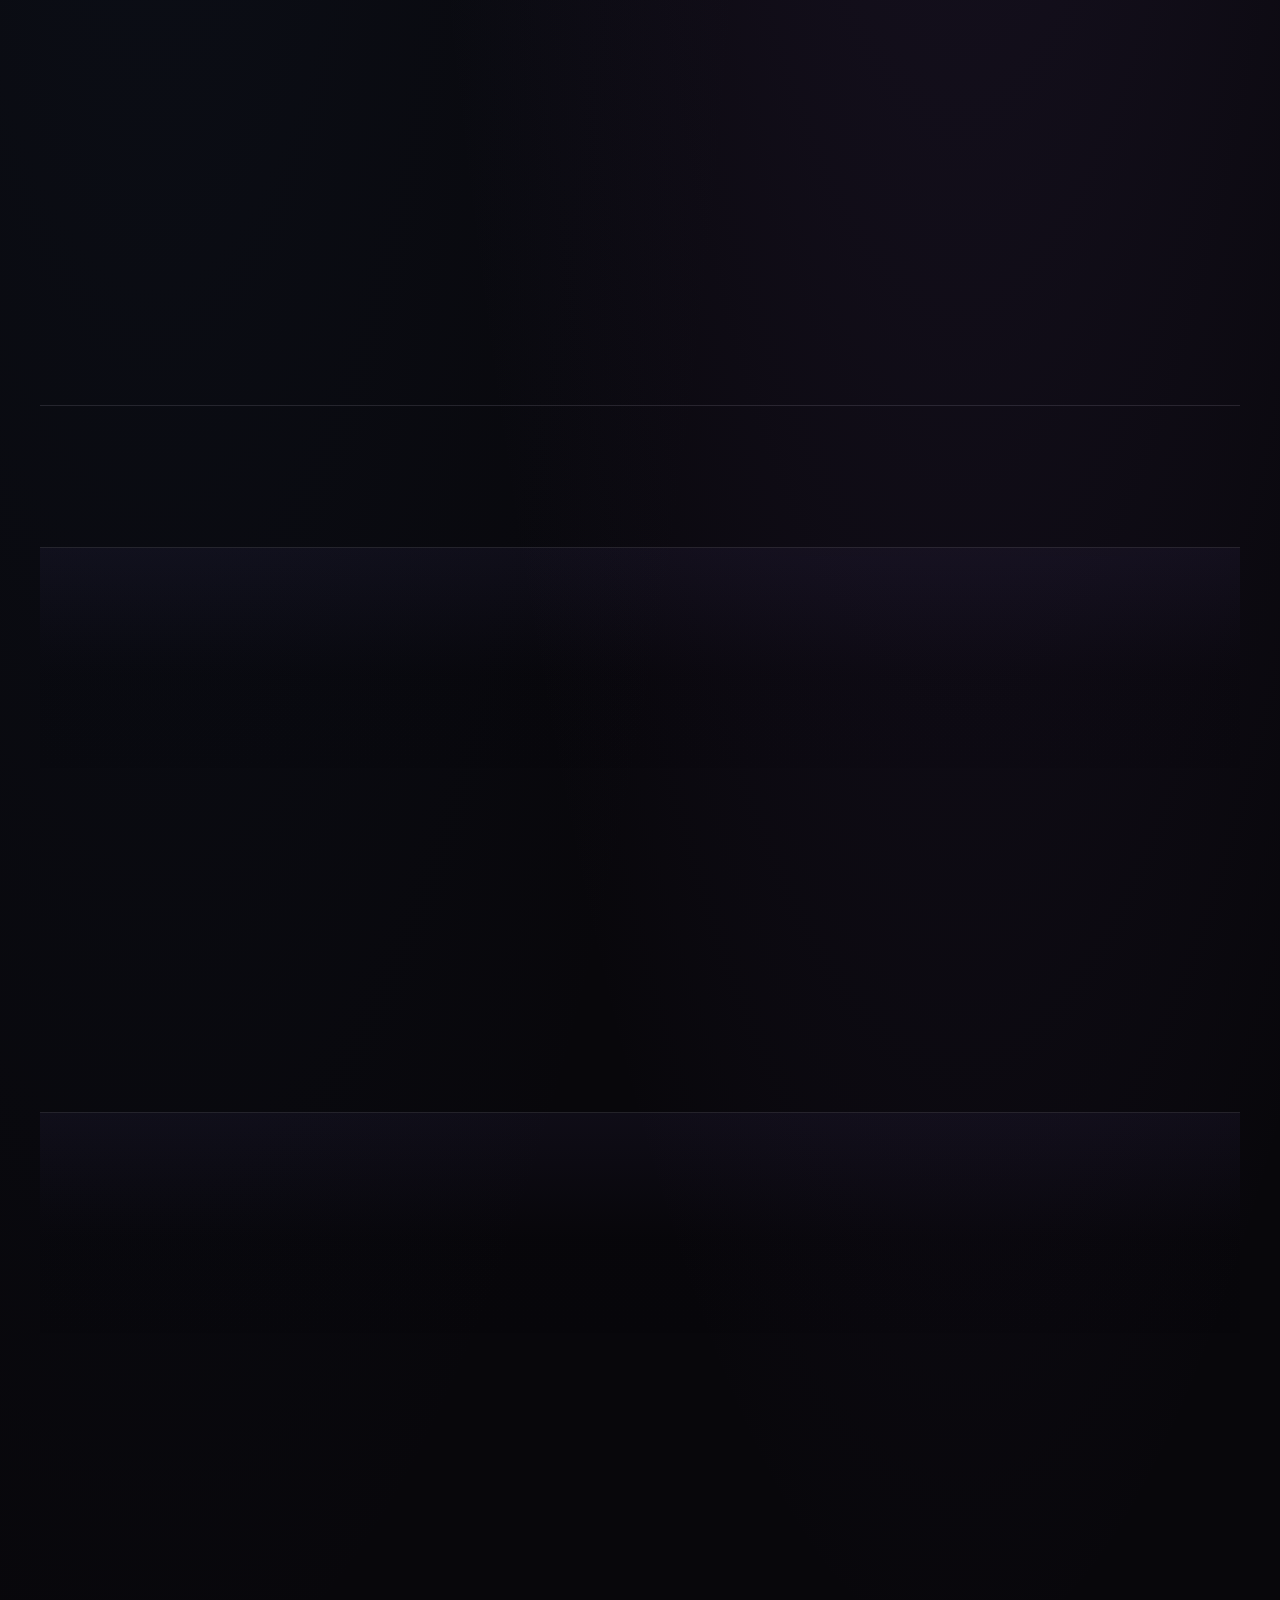
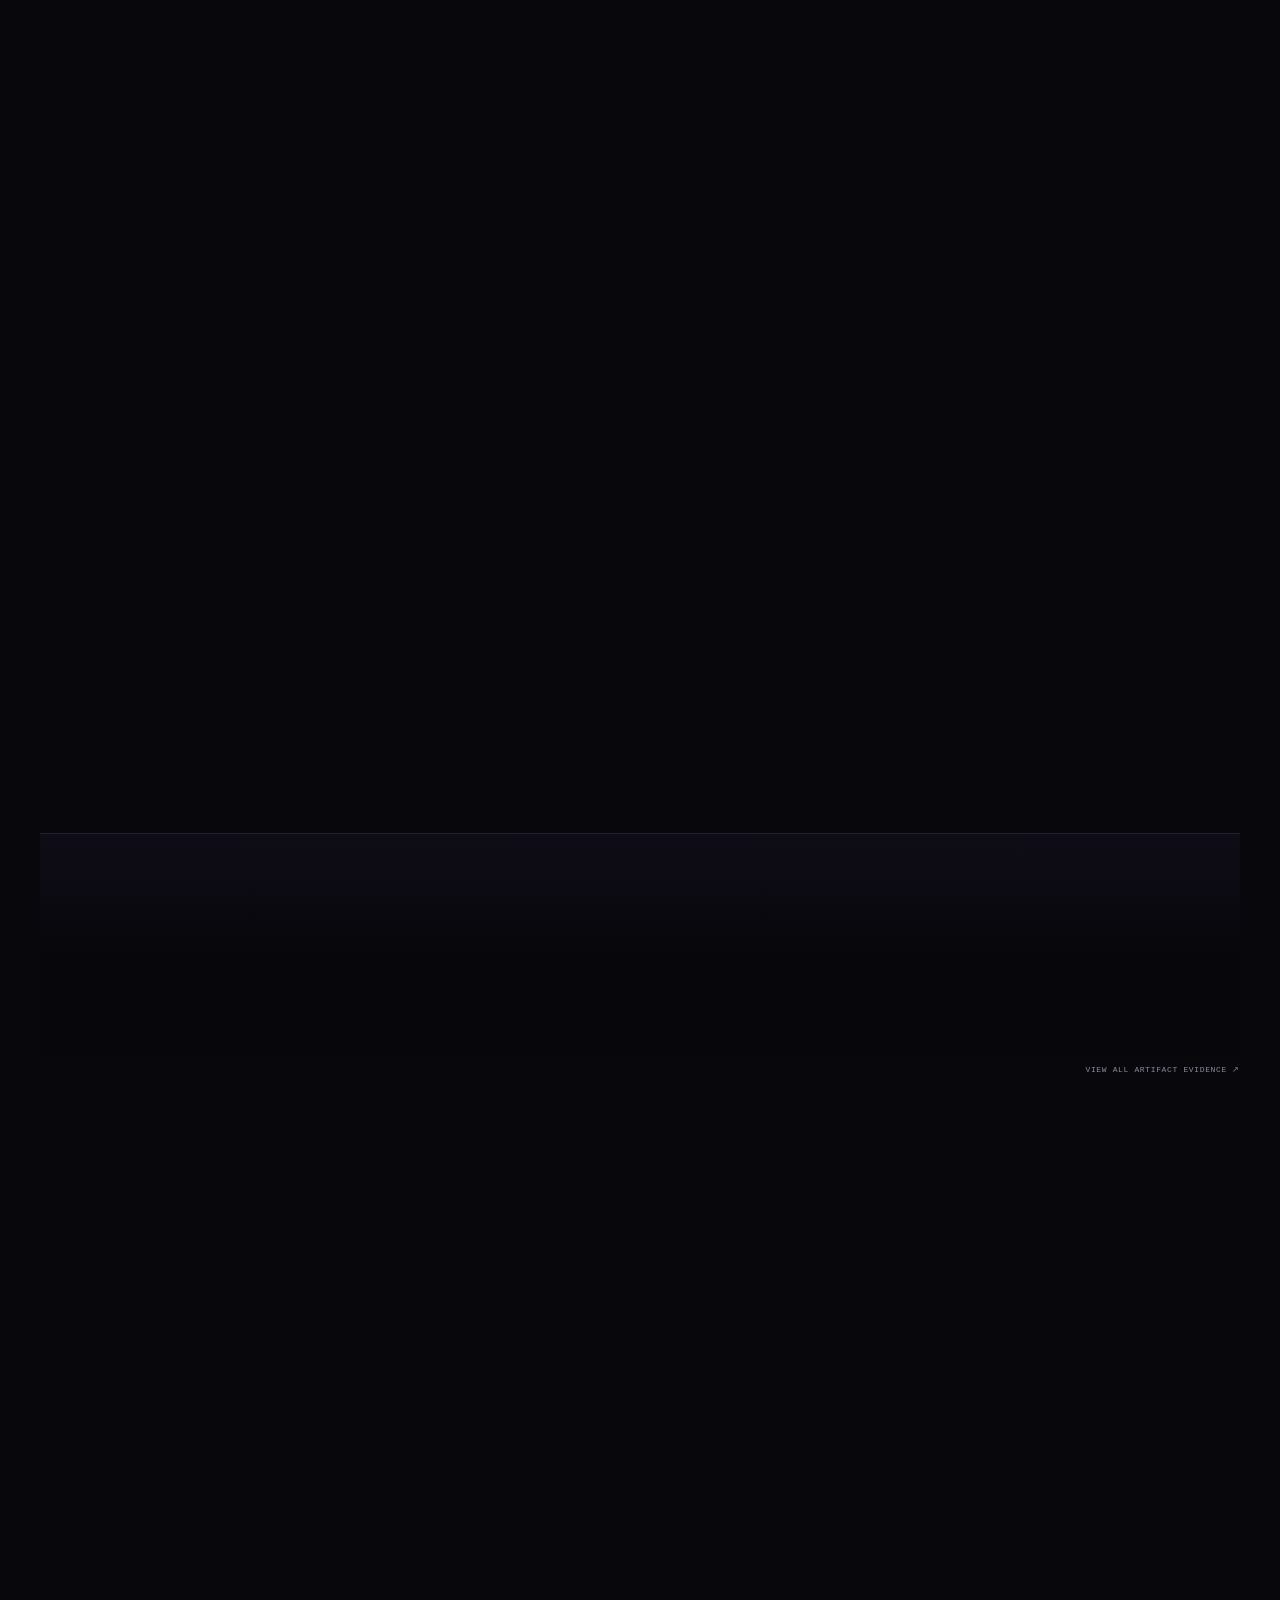
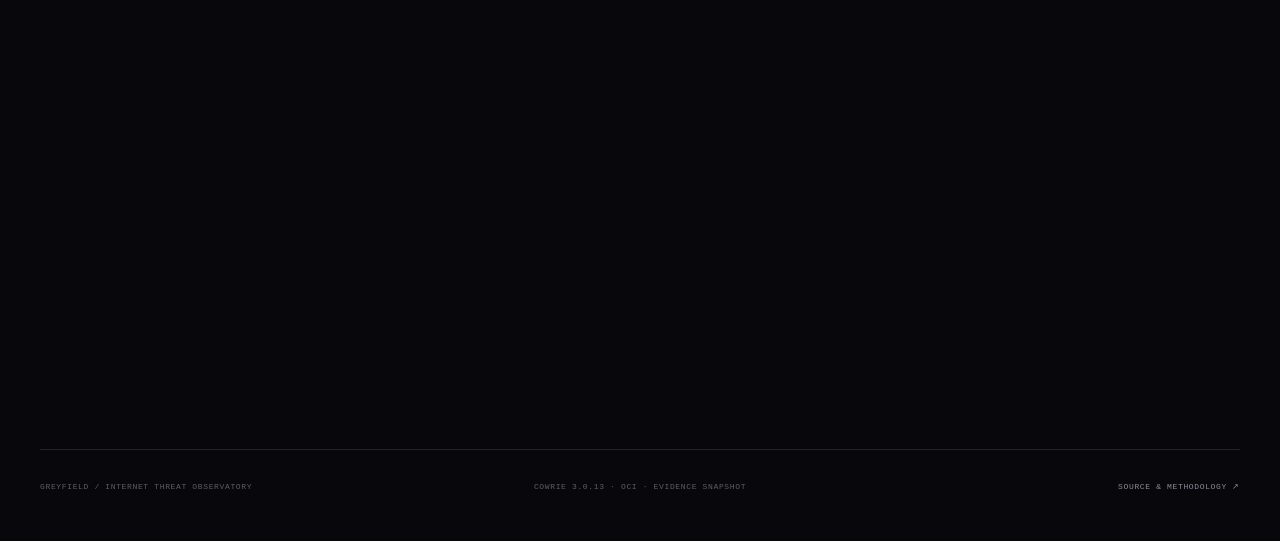
==== commit 43472132: "feat: add ambient globe rotation" ====
--- a/dashboard/index.html
+++ b/dashboard/index.html
@@ -10,8 +10,8 @@
     <meta name="description" content="Greyfield is a live SSH and Telnet honeypot observatory at 137.23.33.116 publishing evidence-backed internet threat telemetry.">
     <title>Greyfield — Internet Threat Observatory</title>
     <link rel="icon" href="./assets/favicon.svg" type="image/svg+xml">
-    <link rel="stylesheet" href="./assets/styles.css?v=6">
-    <script src="./assets/app.js?v=6" defer></script>
+    <link rel="stylesheet" href="./assets/styles.css?v=7">
+    <script src="./assets/app.js?v=7" defer></script>
   </head>
   <body>
     <a class="skip-link" href="#main">Skip to observations</a>
@@ -43,12 +43,12 @@
 
         <div class="observatory reveal" aria-label="Geographic distribution of observed attacker sources">
           <div class="observatory-head">
-            <span>Source constellation · right-drag to rotate</span>
+            <span>Source constellation · auto-rotates · drag or touch to rotate</span>
             <span><button id="globe-reset" class="text-button" type="button">Reset globe</button> · <span id="constellation-label">Awaiting telemetry</span></span>
           </div>
           <canvas id="source-canvas"></canvas>
           <div id="source-focus" class="source-focus" aria-live="polite">
-            <small>Rotate or select a signal</small>
+            <small>Drag, touch, or select a signal</small>
             <strong>Public source details appear here</strong>
           </div>
           <div id="globe-source-controls" class="visually-hidden" aria-label="Keyboard-accessible source selection"></div>
--- a/dashboard/assets/styles.css
+++ b/dashboard/assets/styles.css
@@ -270,7 +270,8 @@
 .site-header a:focus-visible, .text-button:focus-visible, .category-tabs button:focus-visible, .pagination button:focus-visible { outline: 1px solid var(--violet); outline-offset: 5px; }
 .text-button { border: 0; padding: 0; background: transparent; color: inherit; font: inherit; letter-spacing: inherit; text-transform: inherit; cursor: pointer; }
 
-#source-canvas { cursor: crosshair; touch-action: none; }
+#source-canvas { cursor: grab; touch-action: none; }
+#source-canvas.hovering { cursor: pointer; }
 #source-canvas.dragging { cursor: grabbing; }
 .source-focus { width: min(330px, calc(100% - 64px)); max-width: 330px; }
 .source-focus strong { white-space: normal; overflow-wrap: anywhere; }
